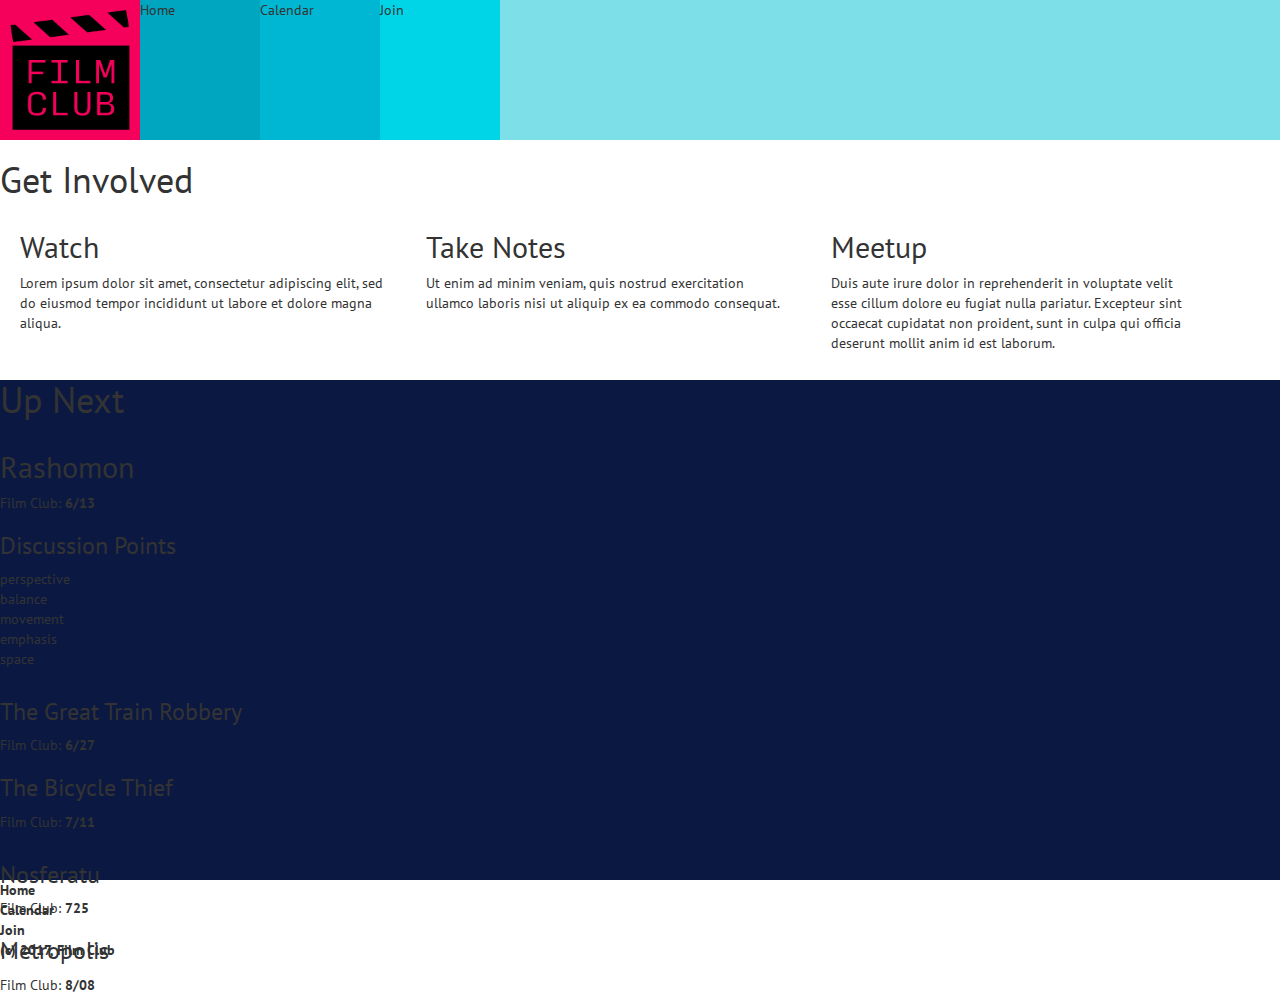
==== index.html @ ca535f6c "Commit before going home" ====
<!DOCTYPE html>
<html>
  <head>
    <link rel="stylesheet" href="css/normalize.css">
    <link rel="stylesheet" href="https://maxcdn.bootstrapcdn.com/bootstrap/3.3.7/css/bootstrap.min.css" integrity="sha384-BVYiiSIFeK1dGmJRAkycuHAHRg32OmUcww7on3RYdg4Va+PmSTsz/K68vbdEjh4u" crossorigin="anonymous">
    <link href="https://fonts.googleapis.com/css?family=PT+Sans:400,700" rel="stylesheet">
    <link rel="stylesheet" href="css/main.css">

    <link rel="shortcut icon" href="/images/###.ico">
    <title>Film Club</title>

  </head>

  <body>

  <header>

    <div class="logo"><img src="images/filmclub.png" alt="The Film Club Logo"></div>

    <nav class="nav-item" id="home">Home</nav>
    <nav class="nav-item" id="calendar">Calendar</nav>
    <nav class="nav-item" id="join">Join</nav>

  </header>

  <section class="get-involved">
    <h1>Get Involved</h1>

      <div class="text-boxes">

        <div class="text-box">
          <h2>Watch</h2>
          <p>Lorem ipsum dolor sit amet, consectetur adipiscing elit, sed do eiusmod tempor incididunt ut labore et dolore magna aliqua.</p>
        </div>

        <div class="text-box">
          <h2>Take Notes</h2>
          <p>Ut enim ad minim veniam, quis nostrud exercitation ullamco laboris nisi ut aliquip ex ea commodo consequat.</p>
        </div>

        <div class="text-box">
          <h2>Meetup</h2>
          <p>Duis aute irure dolor in reprehenderit in voluptate velit esse cillum dolore eu fugiat nulla pariatur. Excepteur sint occaecat cupidatat non proident, sunt in culpa qui officia deserunt mollit anim id est laborum.</p>
        </div>

      </div>
  </section>


  <section class="up-next">

    <h1>Up Next</h1>
      <div class="picture-flex">

        <div class="picture-box" id="rashomon">
          <div id="rash-img"></div>
          <div class="img-details">

            <div class="">
              <h2>Rashomon</h2>
              <p>Film Club: <strong>6/13</strong></p>
           </div>

            <h3>Discussion Points</h3>
            <ul>
              <li>perspective</li>
              <li>balance</li>
              <li>movement</li>
              <li>emphasis</li>
              <li>space</li>
            </ul>

          </div>
        </div>

      <div class="picture-box" id="train-bic">
        <div class="img-box" id="train">
          <h3>The Great Train Robbery</h3>
          <p>Film Club: <strong>6/27</strong></p>
        </div>
        <div class="img-box" id="bicycle">
          <h3>The Bicycle Thief</h3>
          <p>Film Club: <strong>7/11</strong></p>
        </div>
      </div>

      <div class="picture-box" id="nos-met">
        <div class="img-box" id="nosferatu">
          <h3>Nosferatu</h3>
          <p>Film Club: <strong>725</strong></p>
        </div>
        <div class="img-box" id="metropolis">
          <h3>Metropolis</h3>
          <p>Film Club: <strong>8/08<strong></p>
        </div>
      </div>
    </div>

  </section>

  <footer>

    <ul class="nav">
      <li class="nav-item">Home</li>
      <li class="nav-item">Calendar</li>
      <li class="nav-item">Join</li>
    </ul>

    <div class="legal">(c) 2017, Film Club</div>

  </footer>

  </body>

</html>
---- css/main.css ----
/*
text: #0B1942
inline link: #00B7D3
h2 background: #0B1942
h2 color: #FFFFFF
logo background: #F5005B
navigation background: #7DDFE8
navigation link color: #FFFFFF
"Home" nav link background: #00A5BF
"Calendar" nav link background: #00B7D3

"Join" nav link background: #00D5E7
"Up Next" background: #0B1942
"Up Next" card background #E2E2E2
calendar background and treatments: #0B1942
calendar highlighted day: #F5005B
button background: #F5005B
copyright text: #FFFFFF
*/

* {
  font-family: 'PT Sans';
  padding: 0px;
  margin: 0px;
  box-sizing: border-box;
}

/*#################### Header #################*/

header {
  background-color: #7DDFE8;
  width: 100%;
  height: 140px;
  display: flex;
  justify-content: flex-start;
}

.logo {
  background-color: #F5005B;
  width: 140px;
}
/*##########*/
.logo img {
  height: 100%;
  width: 100%;
  padding: 10px;
}
.nav-item {
  height: 100%;
  width: 120px;
}
/*##########*/
#home {
  background-color: #00A5BF;
}
#calendar {
  background-color: #00B7D3;
}
#join {
  background-color: #00D5E7;
}

/*########### Get Involved Section ########*/

.get-involved {
  width: 95%;
  height: 200px;
}

.get-involved h1 {
  width: 100%;
}

.text-boxes {
  display: flex;
  flex-wrap: wrap;
  justify-content: space-around;
}

.text-box {
  width: 30%;
}



/*########## Up Next ###########*/


.up-next {
  background-color: #0B1942;
  height: 500px;
  width: 100%;
}

.up-next h1 {

}

.picture-flex {
  display: flex;
  flex-wrap: wrap;
  flex-direction: column;
}
#rashomon {
  height: 100%;
}
#train-bic {
  height: 50%;
}
#nos-met {
  height: 50%;
}







/*############## whitespace maker ###########*/
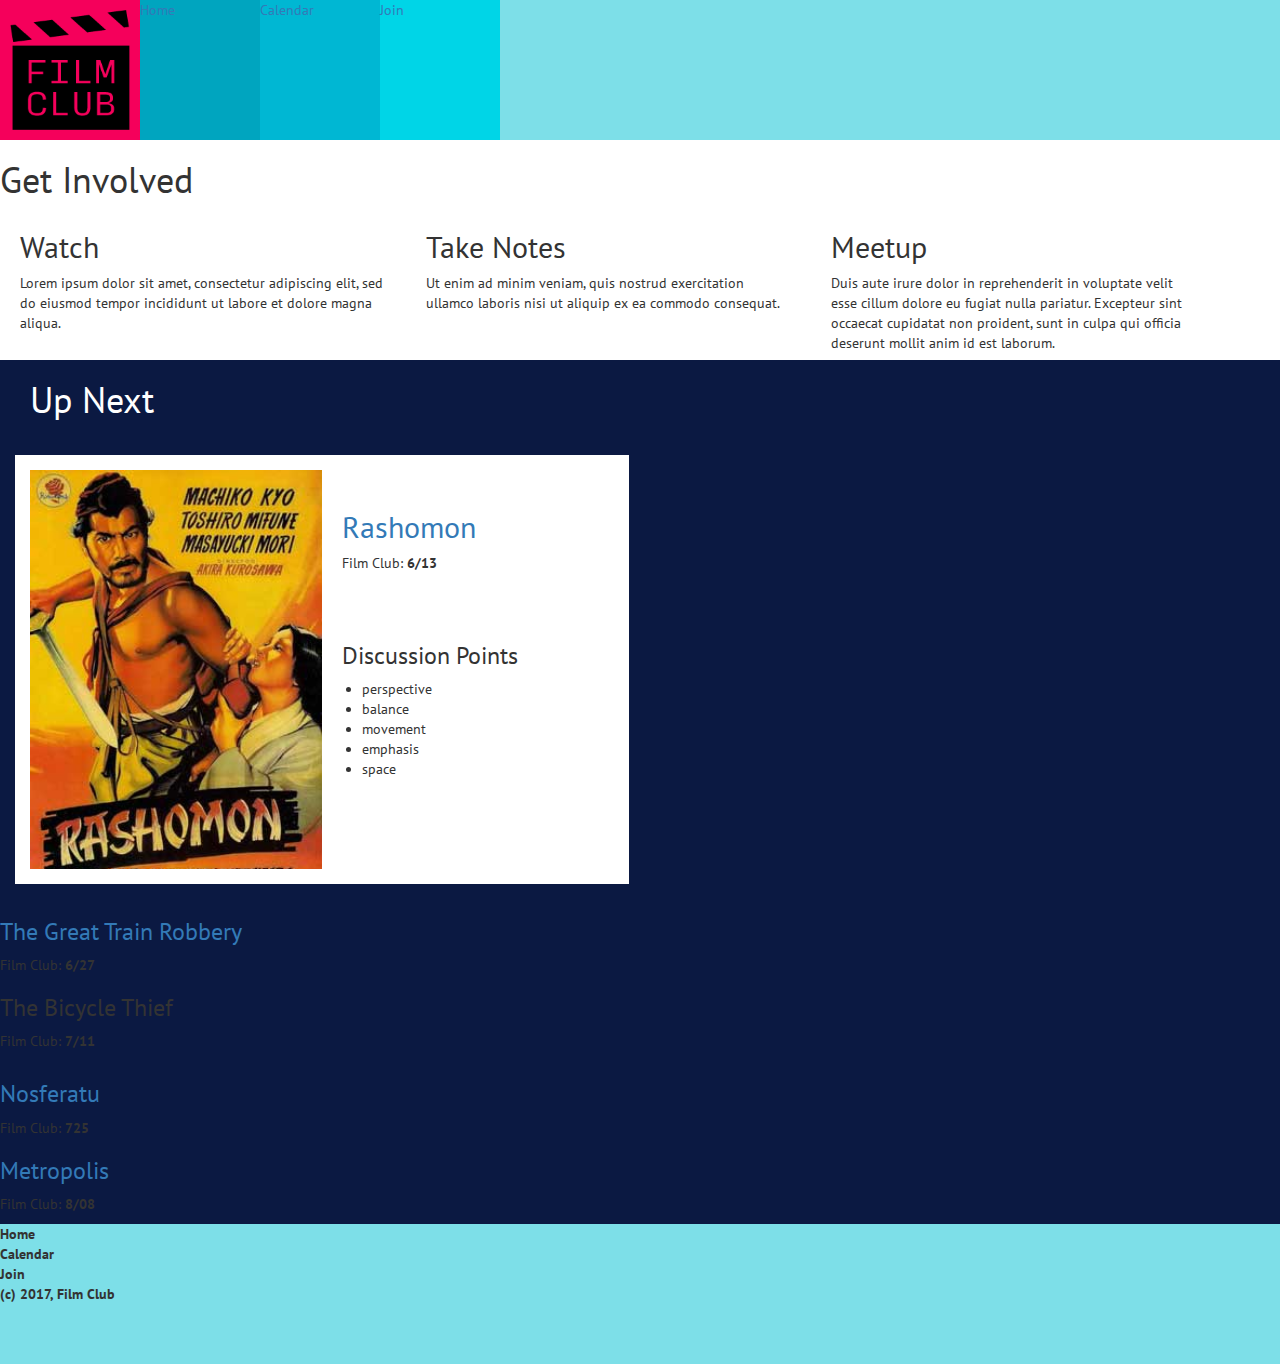
==== commit bbc38a6e: "main2.css using flex not grid" ====
--- a/index.html
+++ b/index.html
@@ -4,9 +4,11 @@
     <link rel="stylesheet" href="css/normalize.css">
     <link rel="stylesheet" href="https://maxcdn.bootstrapcdn.com/bootstrap/3.3.7/css/bootstrap.min.css" integrity="sha384-BVYiiSIFeK1dGmJRAkycuHAHRg32OmUcww7on3RYdg4Va+PmSTsz/K68vbdEjh4u" crossorigin="anonymous">
     <link href="https://fonts.googleapis.com/css?family=PT+Sans:400,700" rel="stylesheet">
-    <link rel="stylesheet" href="css/main.css">
 
-    <link rel="shortcut icon" href="/images/###.ico">
+    <!-- <link rel="stylesheet" href="css/main.css"> -->
+    <link rel="stylesheet" href="css/main2.css">
+
+    <!-- <link rel="shortcut icon" href="/images/###.ico"> -->
     <title>Film Club</title>
 
   </head>
@@ -17,9 +19,9 @@
 
     <div class="logo"><img src="images/filmclub.png" alt="The Film Club Logo"></div>
 
-    <nav class="nav-item" id="home">Home</nav>
-    <nav class="nav-item" id="calendar">Calendar</nav>
-    <nav class="nav-item" id="join">Join</nav>
+    <nav class="nav-item" id="home"><a href="#">Home</a></nav>
+    <nav class="nav-item" id="calendar"><a href="#">Calendar</a></nav>
+    <nav class="nav-item" id="join"><a href="#">Join</a></nav>
 
   </header>
 
@@ -53,46 +55,58 @@
       <div class="picture-flex">
 
         <div class="picture-box" id="rashomon">
-          <div id="rash-img"></div>
-          <div class="img-details">
 
-            <div class="">
-              <h2>Rashomon</h2>
+            <div id="rash-img"></div>
+
+            <div id="rash-deets">
+              <h2><a href="#">Rashomon</a></h2>
               <p>Film Club: <strong>6/13</strong></p>
            </div>
 
-            <h3>Discussion Points</h3>
-            <ul>
-              <li>perspective</li>
-              <li>balance</li>
-              <li>movement</li>
-              <li>emphasis</li>
-              <li>space</li>
-            </ul>
+           <div id="discussion">
 
-          </div>
+              <h3>Discussion Points</h3>
+              <ul>
+                <li>perspective</li>
+                <li>balance</li>
+                <li>movement</li>
+                <li>emphasis</li>
+                <li>space</li>
+              </ul>
+
+           </div>
         </div>
 
       <div class="picture-box" id="train-bic">
-        <div class="img-box" id="train">
-          <h3>The Great Train Robbery</h3>
+
+        <div id="train">
+          <div id="train-img"></div>
+          <h3><a href="#">The Great Train Robbery</a></h3>
           <p>Film Club: <strong>6/27</strong></p>
         </div>
-        <div class="img-box" id="bicycle">
-          <h3>The Bicycle Thief</h3>
+
+        <div id="bicycle">
+          <div id="bic-img"></div>
+          <h3><a href="#"></a>The Bicycle Thief</a></h3>
           <p>Film Club: <strong>7/11</strong></p>
         </div>
+
       </div>
 
       <div class="picture-box" id="nos-met">
-        <div class="img-box" id="nosferatu">
-          <h3>Nosferatu</h3>
+
+        <div id="nosferatu">
+          <div id="nos-img"></div>
+          <h3><a href="#">Nosferatu</a></h3>
           <p>Film Club: <strong>725</strong></p>
         </div>
-        <div class="img-box" id="metropolis">
-          <h3>Metropolis</h3>
+
+        <div id="metropolis">
+          <div id="met-img"></div>
+          <h3><a href="#">Metropolis</a></h3>
           <p>Film Club: <strong>8/08<strong></p>
         </div>
+
       </div>
     </div>
 
--- a/css/main.css
+++ b/css/main.css
@@ -88,30 +88,101 @@
 
 .up-next {
   background-color: #0B1942;
-  height: 500px;
+  height: auto;
   width: 100%;
 }
 
 .up-next h1 {
-
+  color: white;
+  float: left;
+  margin: 20px 30px;
 }
 
 .picture-flex {
+  width: 100%;
   display: flex;
   flex-wrap: wrap;
-  flex-direction: column;
+  justify-content: space-around;
+
 }
 #rashomon {
-  height: 100%;
+  background-color: white;
+  height: 400px;
+  width: 45%;
+  display: flex;
+  flex-direction: column;
+  flex-wrap: wrap;
+    }
+    #rashomon img {
+      width: 300px;
+      height: 400px;
+      padding: 20px 0px 20px 20pxs;
+      margin-right: 10px;
+    }
+    #rash-deets {
+      border-bottom: solid 1px black;
+    }
+    #discussion {
+
+    }
+
+#train-bic {
+  background-color: white;
+  height: 430px;
+  width: 45%;
+
 }
-#train-bic {
-  height: 50%;
-}
-#nos-met {
-  height: 50%;
-}
+  #train {
+      width: 300px;
+      height: 380px;
+      margin: 10px;
+      display: inline-block;
+  }
+    #train img {
+      width: 90%;
+    }
+    #train h3 {
+      width: 100%;
+    }
+
+  #bicycle {
+      /*background-image: url('../images/bicycle-thief-poster.jpg');
+      background-repeat: none;
+      background-size: cover;*/
+      height: 100%;
+      width: 40%;
+      margin: 10px;
+      display: inline-block;
+  }
+    #bicycle img {
+      width: 90%;
+    }
+    #bicycle h3 {
+      width: 100%;
+    }
 
 
+#nos-met {
+  background-color: white;
+  width: 48%;
+  display: grid;
+}
+  #nosferatu {
+    /*background-image: url('../images/nosferatu-poster.jpg');
+    background-repeat: none;
+    background-size: cover;*/
+    height: 100%;
+    width: 80px;
+    margin: 10px;
+    }
+  #metropolis {
+    /*background-image: url('../images/metro-poster.jpg');
+    background-repeat: none;
+    background-size: cover;*/
+    height: 100%;
+    width: 80px;
+    margin: 10px;
+    }
 
 
 
--- a/css/main2.css
+++ b/css/main2.css
@@ -0,0 +1,182 @@
+/*
+text: #0B1942
+inline link: #00B7D3
+h2 background: #0B1942
+h2 color: #FFFFFF
+logo background: #F5005B
+navigation background: #7DDFE8
+navigation link color: #FFFFFF
+"Home" nav link background: #00A5BF
+"Calendar" nav link background: #00B7D3
+
+"Join" nav link background: #00D5E7
+"Up Next" background: #0B1942
+"Up Next" card background #E2E2E2
+calendar background and treatments: #0B1942
+calendar highlighted day: #F5005B
+button background: #F5005B
+copyright text: #FFFFFF
+*/
+
+* {
+  font-family: 'PT Sans';
+  padding: 0px;
+  margin: 0px;
+  box-sizing: border-box;
+}
+
+/*#################### Header #################*/
+
+header {
+  background-color: #7DDFE8;
+  width: 100%;
+  height: 140px;
+  display: flex;
+  justify-content: flex-start;
+}
+
+.logo {
+  background-color: #F5005B;
+  width: 140px;
+}
+/*##########*/
+.logo img {
+  height: 100%;
+  width: 100%;
+  padding: 10px;
+}
+.nav-item {
+  height: 100%;
+  width: 120px;
+}
+/*##########*/
+
+#home {
+  background-color: #00A5BF;
+}
+#calendar {
+  background-color: #00B7D3;
+}
+#join {
+  background-color: #00D5E7;
+}
+
+/*########### Get Involved Section ########*/
+
+.get-involved {
+  width: 95%;
+  height: 200px;
+}
+
+.get-involved h1 {
+  width: 100%;
+}
+
+.text-boxes {
+  display: flex;
+  flex-wrap: wrap;
+  justify-content: space-around;
+}
+
+.text-box {
+  width: 30%;
+}
+
+
+
+/*########## Up Next ###########*/
+
+
+.up-next {
+  background-color: #0B1942;
+  height: auto;
+  width: 100%;
+}
+
+.up-next h1 {
+  color: white;
+  float: left;
+  margin: 20px 30px;
+  width: 100%;
+  text-align: left;
+}
+
+.picture-flex {
+  width: 100%;
+  height: 100%;
+  display: flex;
+  flex-direction: column;
+}
+
+#rashomon {
+  height: 60%;
+  width: 48%;
+  background-color: white;
+  margin: 15px;
+  padding: 15px;
+  display: grid;
+  grid-template-columns: 50%;
+  grid-template-rows: 1fr 1fr 1fr;
+}
+  #rash-img {
+    background-image: url("../images/rashomon-poster.jpg");
+    background-size: cover;
+    background-repeat: none;
+    grid-area: 1 / 1 / 4 / 2;
+    width: 100%;
+    height: 100%;
+  }
+  #rash-deets {
+    grid-area: 1 / 2 / 2 / 3;
+    margin: 20px;
+  }
+  #discussion {
+    grid-area: 2 / 2 / 4 / 3;
+    margin: 20px;
+  }
+  #discussion ul {
+    margin-left: 20px;
+  }
+
+
+
+
+
+
+
+
+/*########### footer #########*/
+
+footer {
+  background-color: #7DDFE8;
+  width: 100%;
+  height: 140px;
+  /*display: flex;
+  justify-content: flex-start;*/
+}
+
+.nav-item {
+  height: 100%;
+  width: 120px;
+  display: inline-block;
+}
+
+
+
+
+
+
+
+
+
+
+
+
+
+
+
+
+
+
+
+/*############# Whitespace maker ###########*/
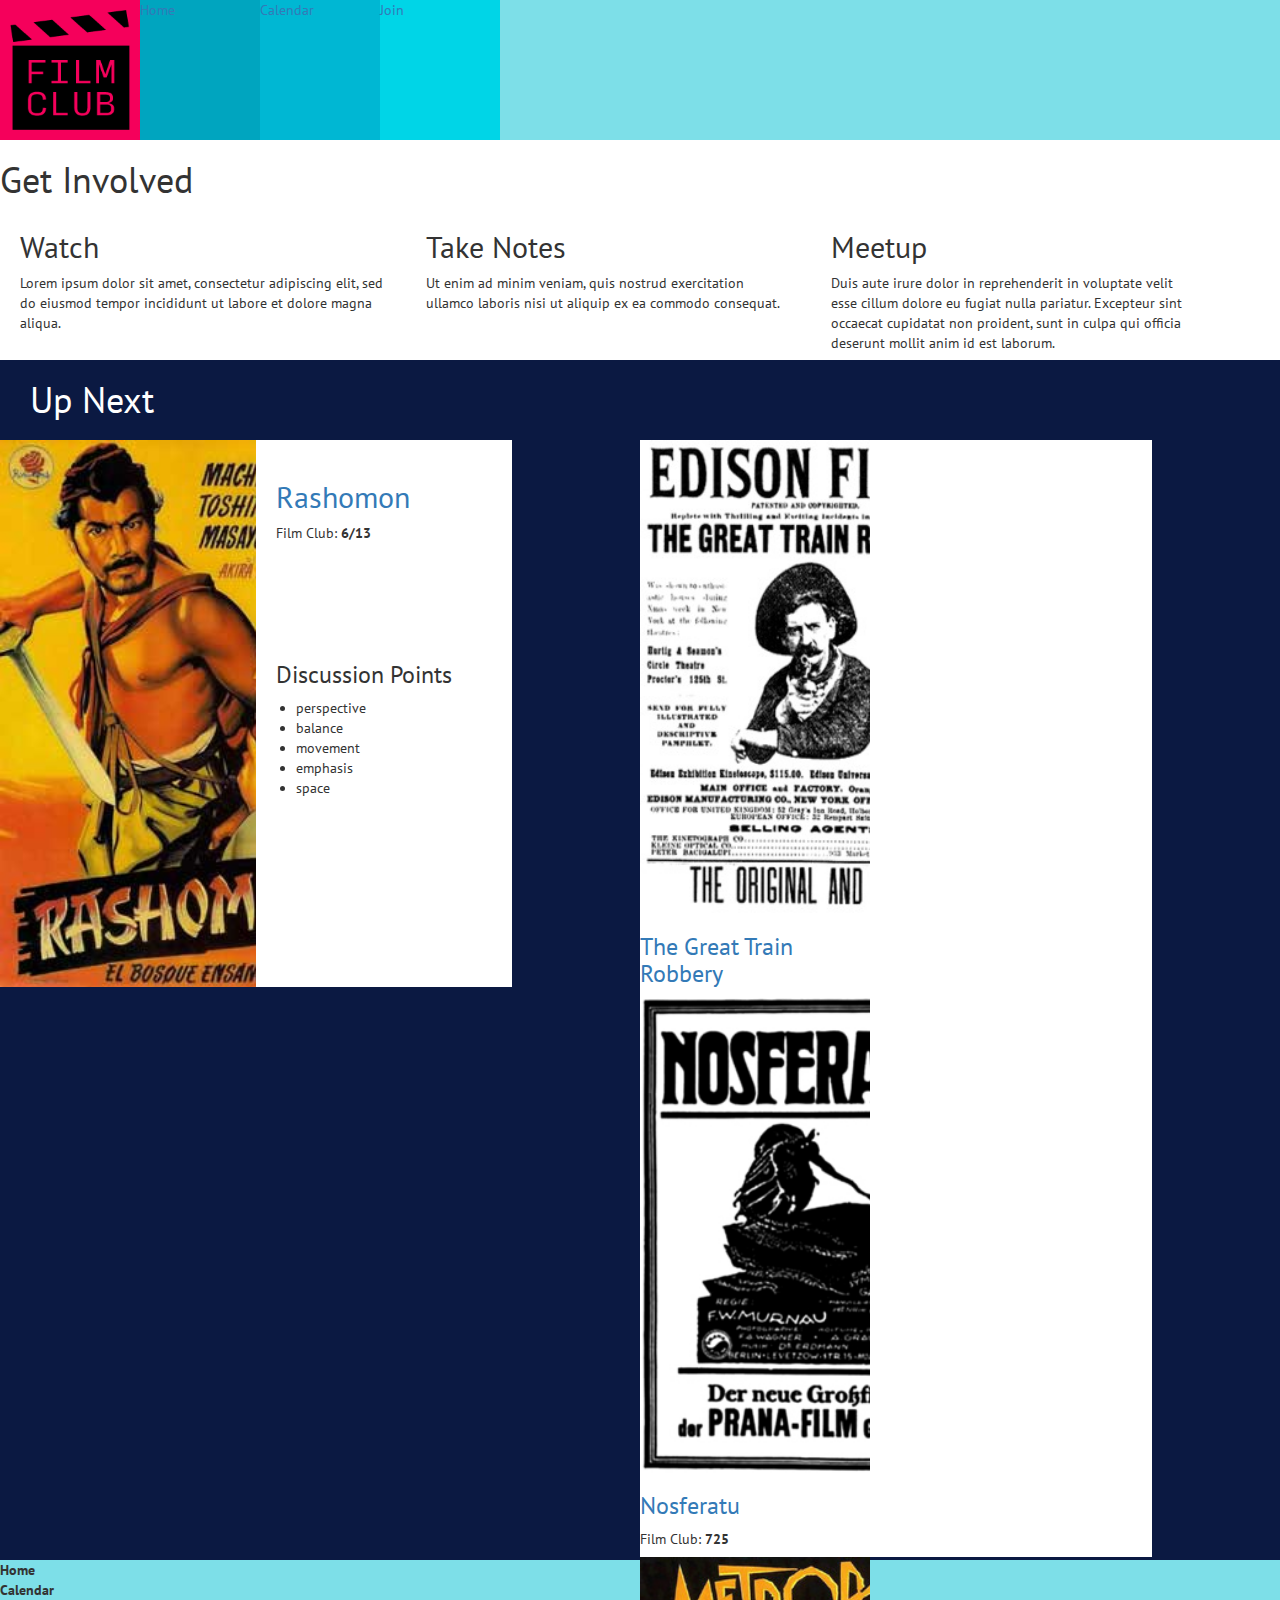
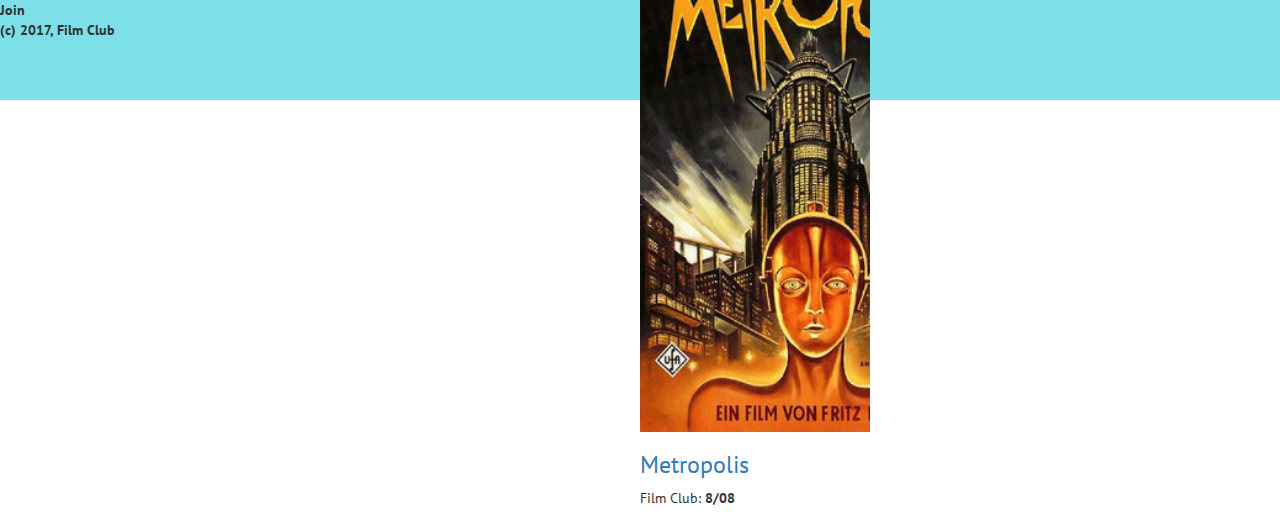
==== commit cba3a389: "Add testers for positioning, rework 'up-next' posit" ====
--- a/index.html
+++ b/index.html
@@ -6,7 +6,7 @@
     <link href="https://fonts.googleapis.com/css?family=PT+Sans:400,700" rel="stylesheet">
 
     <!-- <link rel="stylesheet" href="css/main.css"> -->
-    <link rel="stylesheet" href="css/main2.css">
+    <link rel="stylesheet" href="css/main.css">
 
     <!-- <link rel="shortcut icon" href="/images/###.ico"> -->
     <title>Film Club</title>
@@ -52,7 +52,8 @@
   <section class="up-next">
 
     <h1>Up Next</h1>
-      <div class="picture-flex">
+    <div class="picture-flex">
+      <div id="rash-squeeze">
 
         <div class="picture-box" id="rashomon">
 
@@ -74,9 +75,9 @@
                 <li>space</li>
               </ul>
 
-           </div>
+             </div>
+          </div>
         </div>
-
       <div class="picture-box" id="train-bic">
 
         <div id="train">
--- a/css/main.css
+++ b/css/main.css
@@ -50,6 +50,7 @@
   width: 120px;
 }
 /*##########*/
+
 #home {
   background-color: #00A5BF;
 }
@@ -88,7 +89,7 @@
 
 .up-next {
   background-color: #0B1942;
-  height: auto;
+  height: 1200px;
   width: 100%;
 }
 
@@ -96,96 +97,139 @@
   color: white;
   float: left;
   margin: 20px 30px;
+  width: 100%;
+  text-align: left;
 }
 
 .picture-flex {
   width: 100%;
-  display: flex;
-  flex-wrap: wrap;
-  justify-content: space-around;
-
-}
-#rashomon {
-  background-color: white;
-  height: 400px;
-  width: 45%;
+  height: 95%;
   display: flex;
   flex-direction: column;
   flex-wrap: wrap;
-    }
-    #rashomon img {
-      width: 300px;
-      height: 400px;
-      padding: 20px 0px 20px 20pxs;
-      margin-right: 10px;
-    }
-    #rash-deets {
-      border-bottom: solid 1px black;
-    }
-    #discussion {
-
-    }
+}
+#rash-squeeze {
+  width: 40%;
+  height: 100%;
+}
+#rashomon {
+  height: 48%;
+  width: 100%;
+  background-color: white;
+  display: grid;
+  grid-template-columns: 50%;
+  grid-template-rows: 1fr 1fr 1fr;
+}
+  #rash-img {
+    background-image: url("../images/rashomon-poster.jpg");
+    background-size: cover;
+    background-repeat: no-repeat;
+    grid-area: 1 / 1 / 4 / 2;
+    width: auto;
+    height: 100%;
+  }
+  #rash-deets {
+    grid-area: 1 / 2 / 2 / 3;
+    margin: 20px;
+  }
+  #discussion {
+    grid-area: 2 / 2 / 4 / 3;
+    margin: 20px;
+  }
+  #discussion ul {
+    margin-left: 20px;
+  }
 
 #train-bic {
+  height: 49%;
+  width: 40%;
   background-color: white;
-  height: 430px;
-  width: 45%;
-
 }
   #train {
-      width: 300px;
-      height: 380px;
-      margin: 10px;
-      display: inline-block;
-  }
-    #train img {
-      width: 90%;
-    }
-    #train h3 {
-      width: 100%;
-    }
-
+    width: 45%;
+    height: 100%;
+  }
+  #train-img {
+    background-image: url("../images/great-train-poster.jpg");
+    background-size: cover;
+    background-repeat: no-repeat;
+    width: auto;
+    height: 85%;
+  }
   #bicycle {
-      /*background-image: url('../images/bicycle-thief-poster.jpg');
-      background-repeat: none;
-      background-size: cover;*/
-      height: 100%;
-      width: 40%;
-      margin: 10px;
-      display: inline-block;
-  }
-    #bicycle img {
-      width: 90%;
-    }
-    #bicycle h3 {
-      width: 100%;
-    }
-
+    width: 45%;
+    height: 100%;
+  }
+  #bic-img {
+    background-image: url("../images/bicycle-thief-poster.jpg");
+    background-size: cover;
+    background-repeat: no-repeat;
+    width: auto;
+    height: 85%;
+  }
 
 #nos-met {
+  height: 49%;
+  width: 40%;
   background-color: white;
-  width: 48%;
-  display: grid;
 }
   #nosferatu {
-    /*background-image: url('../images/nosferatu-poster.jpg');
-    background-repeat: none;
-    background-size: cover;*/
-    height: 100%;
-    width: 80px;
-    margin: 10px;
-    }
+    width: 45%;
+    height: 100%;
+  }
+  #nos-img {
+    background-image: url("../images/nosferatu-poster.jpg");
+    background-size: cover;
+    background-repeat: no-repeat;
+    width: auto;
+    height: 85%;
+  }
   #metropolis {
-    /*background-image: url('../images/metro-poster.jpg');
-    background-repeat: none;
-    background-size: cover;*/
-    height: 100%;
-    width: 80px;
-    margin: 10px;
-    }
-
-
-
-
-
-/*############## whitespace maker ###########*/
+    width: 45%;
+    height: 100%;
+  }
+  #met-img {
+    background-image: url("../images/metropolis-poster.jpg");
+    background-size: cover;
+    background-repeat: no-repeat;
+    width: auto;
+    height: 85%;
+  }
+
+
+
+/*########### footer #########*/
+
+footer {
+  background-color: #7DDFE8;
+  width: 100%;
+  height: 140px;
+  /*display: flex;
+  justify-content: flex-start;*/
+}
+
+.nav-item {
+  height: 100%;
+  width: 120px;
+  display: inline-block;
+}
+
+
+
+
+
+
+
+
+
+
+
+
+
+
+
+
+
+
+
+/*############# Whitespace maker ###########*/
--- a/css/main.css
+++ b/css/main.css
@@ -50,6 +50,7 @@
   width: 120px;
 }
 /*##########*/
+
 #home {
   background-color: #00A5BF;
 }
@@ -88,7 +89,7 @@
 
 .up-next {
   background-color: #0B1942;
-  height: auto;
+  height: 1200px;
   width: 100%;
 }
 
@@ -96,96 +97,139 @@
   color: white;
   float: left;
   margin: 20px 30px;
+  width: 100%;
+  text-align: left;
 }
 
 .picture-flex {
   width: 100%;
-  display: flex;
-  flex-wrap: wrap;
-  justify-content: space-around;
-
-}
-#rashomon {
-  background-color: white;
-  height: 400px;
-  width: 45%;
+  height: 95%;
   display: flex;
   flex-direction: column;
   flex-wrap: wrap;
-    }
-    #rashomon img {
-      width: 300px;
-      height: 400px;
-      padding: 20px 0px 20px 20pxs;
-      margin-right: 10px;
-    }
-    #rash-deets {
-      border-bottom: solid 1px black;
-    }
-    #discussion {
-
-    }
+}
+#rash-squeeze {
+  width: 40%;
+  height: 100%;
+}
+#rashomon {
+  height: 48%;
+  width: 100%;
+  background-color: white;
+  display: grid;
+  grid-template-columns: 50%;
+  grid-template-rows: 1fr 1fr 1fr;
+}
+  #rash-img {
+    background-image: url("../images/rashomon-poster.jpg");
+    background-size: cover;
+    background-repeat: no-repeat;
+    grid-area: 1 / 1 / 4 / 2;
+    width: auto;
+    height: 100%;
+  }
+  #rash-deets {
+    grid-area: 1 / 2 / 2 / 3;
+    margin: 20px;
+  }
+  #discussion {
+    grid-area: 2 / 2 / 4 / 3;
+    margin: 20px;
+  }
+  #discussion ul {
+    margin-left: 20px;
+  }
 
 #train-bic {
+  height: 49%;
+  width: 40%;
   background-color: white;
-  height: 430px;
-  width: 45%;
-
 }
   #train {
-      width: 300px;
-      height: 380px;
-      margin: 10px;
-      display: inline-block;
-  }
-    #train img {
-      width: 90%;
-    }
-    #train h3 {
-      width: 100%;
-    }
-
+    width: 45%;
+    height: 100%;
+  }
+  #train-img {
+    background-image: url("../images/great-train-poster.jpg");
+    background-size: cover;
+    background-repeat: no-repeat;
+    width: auto;
+    height: 85%;
+  }
   #bicycle {
-      /*background-image: url('../images/bicycle-thief-poster.jpg');
-      background-repeat: none;
-      background-size: cover;*/
-      height: 100%;
-      width: 40%;
-      margin: 10px;
-      display: inline-block;
-  }
-    #bicycle img {
-      width: 90%;
-    }
-    #bicycle h3 {
-      width: 100%;
-    }
-
+    width: 45%;
+    height: 100%;
+  }
+  #bic-img {
+    background-image: url("../images/bicycle-thief-poster.jpg");
+    background-size: cover;
+    background-repeat: no-repeat;
+    width: auto;
+    height: 85%;
+  }
 
 #nos-met {
+  height: 49%;
+  width: 40%;
   background-color: white;
-  width: 48%;
-  display: grid;
 }
   #nosferatu {
-    /*background-image: url('../images/nosferatu-poster.jpg');
-    background-repeat: none;
-    background-size: cover;*/
-    height: 100%;
-    width: 80px;
-    margin: 10px;
-    }
+    width: 45%;
+    height: 100%;
+  }
+  #nos-img {
+    background-image: url("../images/nosferatu-poster.jpg");
+    background-size: cover;
+    background-repeat: no-repeat;
+    width: auto;
+    height: 85%;
+  }
   #metropolis {
-    /*background-image: url('../images/metro-poster.jpg');
-    background-repeat: none;
-    background-size: cover;*/
-    height: 100%;
-    width: 80px;
-    margin: 10px;
-    }
-
-
-
-
-
-/*############## whitespace maker ###########*/
+    width: 45%;
+    height: 100%;
+  }
+  #met-img {
+    background-image: url("../images/metropolis-poster.jpg");
+    background-size: cover;
+    background-repeat: no-repeat;
+    width: auto;
+    height: 85%;
+  }
+
+
+
+/*########### footer #########*/
+
+footer {
+  background-color: #7DDFE8;
+  width: 100%;
+  height: 140px;
+  /*display: flex;
+  justify-content: flex-start;*/
+}
+
+.nav-item {
+  height: 100%;
+  width: 120px;
+  display: inline-block;
+}
+
+
+
+
+
+
+
+
+
+
+
+
+
+
+
+
+
+
+
+/*############# Whitespace maker ###########*/
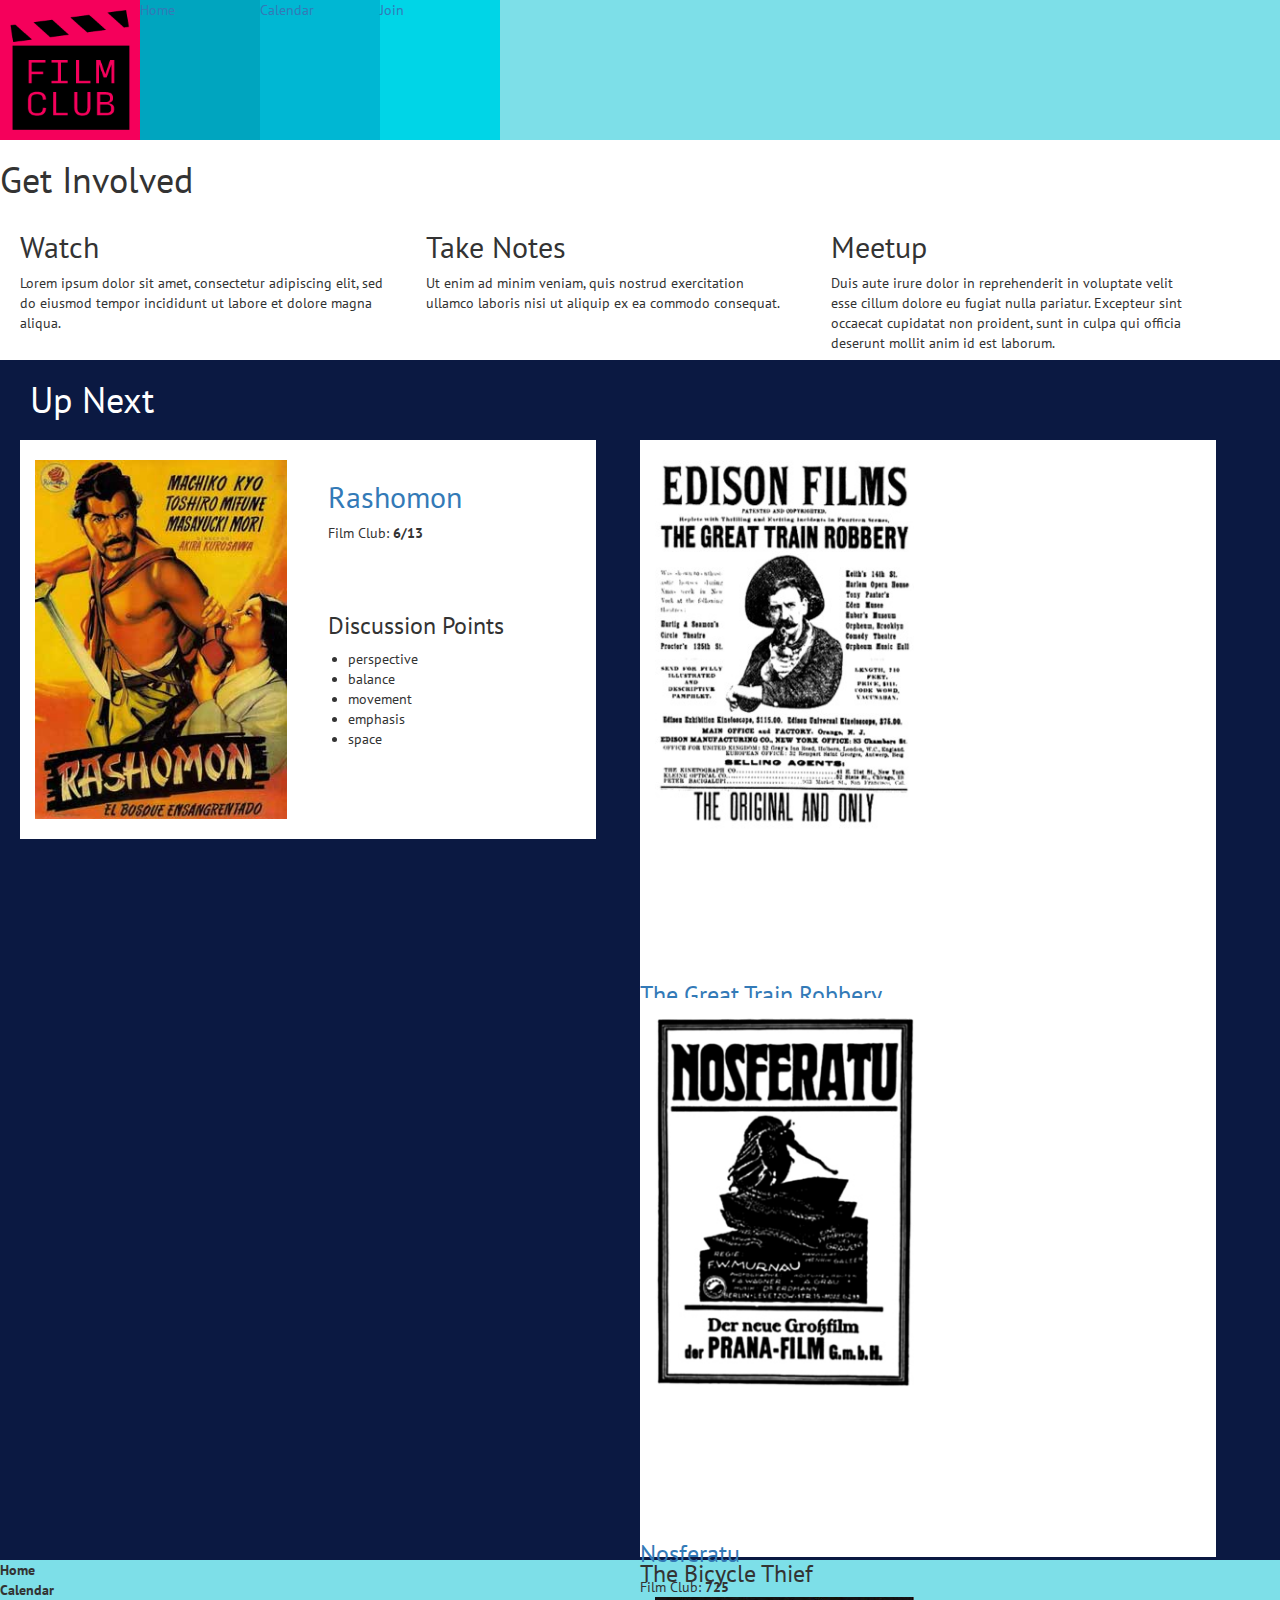
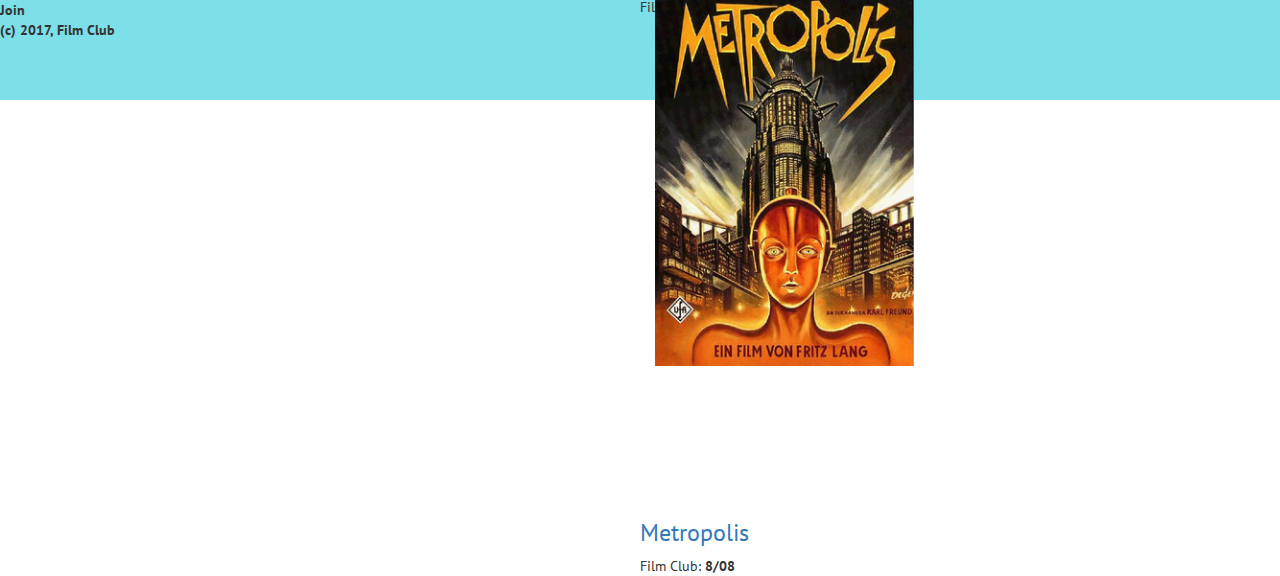
==== commit a108d5b7: "hmmph" ====
--- a/index.html
+++ b/index.html
@@ -82,14 +82,18 @@
 
         <div id="train">
           <div id="train-img"></div>
-          <h3><a href="#">The Great Train Robbery</a></h3>
-          <p>Film Club: <strong>6/27</strong></p>
+          <span>
+            <h3><a href="#">The Great Train Robbery</a></h3>
+            <p>Film Club: <strong>6/27</strong></p>
+          </span>
         </div>
 
         <div id="bicycle">
           <div id="bic-img"></div>
-          <h3><a href="#"></a>The Bicycle Thief</a></h3>
-          <p>Film Club: <strong>7/11</strong></p>
+          <span>
+            <h3><a href="#"></a>The Bicycle Thief</a></h3>
+            <p>Film Club: <strong>7/11</strong></p>
+          </span>
         </div>
 
       </div>
@@ -98,14 +102,18 @@
 
         <div id="nosferatu">
           <div id="nos-img"></div>
-          <h3><a href="#">Nosferatu</a></h3>
-          <p>Film Club: <strong>725</strong></p>
+          <span>
+            <h3><a href="#">Nosferatu</a></h3>
+            <p>Film Club: <strong>725</strong></p>
+          </span>
         </div>
 
         <div id="metropolis">
           <div id="met-img"></div>
-          <h3><a href="#">Metropolis</a></h3>
-          <p>Film Club: <strong>8/08<strong></p>
+          <span>
+            <h3><a href="#">Metropolis</a></h3>
+            <p>Film Club: <strong>8/08<strong></p>
+          </span>
         </div>
 
       </div>
--- a/css/main.css
+++ b/css/main.css
@@ -109,24 +109,26 @@
   flex-wrap: wrap;
 }
 #rash-squeeze {
-  width: 40%;
+  width: 45%;
   height: 100%;
 }
 #rashomon {
-  height: 48%;
+  height: auto;
   width: 100%;
   background-color: white;
   display: grid;
   grid-template-columns: 50%;
   grid-template-rows: 1fr 1fr 1fr;
+  margin-left: 20px;
 }
   #rash-img {
     background-image: url("../images/rashomon-poster.jpg");
-    background-size: cover;
-    background-repeat: no-repeat;
+    background-size: contain;
+    background-repeat: no-repeat;
+    width: 100%;
+    height: auto;
+    margin: 20px 15px;
     grid-area: 1 / 1 / 4 / 2;
-    width: auto;
-    height: 100%;
   }
   #rash-deets {
     grid-area: 1 / 2 / 2 / 3;
@@ -140,9 +142,20 @@
     margin-left: 20px;
   }
 
+.poster-grid {
+  display: grid;
+  grid-template-columns: 50%;
+  grid-template-rows: 85% 15%;
+}
+
+span {
+
+}
+
+
 #train-bic {
   height: 49%;
-  width: 40%;
+  width: 45%;
   background-color: white;
 }
   #train {
@@ -151,10 +164,11 @@
   }
   #train-img {
     background-image: url("../images/great-train-poster.jpg");
-    background-size: cover;
-    background-repeat: no-repeat;
-    width: auto;
-    height: 85%;
+    background-size: contain;
+    background-repeat: no-repeat;
+    width: 100%;
+    height: 90%;
+    margin: 20px 15px;
   }
   #bicycle {
     width: 45%;
@@ -162,15 +176,16 @@
   }
   #bic-img {
     background-image: url("../images/bicycle-thief-poster.jpg");
-    background-size: cover;
-    background-repeat: no-repeat;
-    width: auto;
-    height: 85%;
+    background-size: contain;
+    background-repeat: no-repeat;
+    width: 100%;
+    height: 90%;
+    margin: 20px 15px;
   }
 
 #nos-met {
   height: 49%;
-  width: 40%;
+  width: 45%;
   background-color: white;
 }
   #nosferatu {
@@ -179,10 +194,11 @@
   }
   #nos-img {
     background-image: url("../images/nosferatu-poster.jpg");
-    background-size: cover;
-    background-repeat: no-repeat;
-    width: auto;
-    height: 85%;
+    background-size: contain;
+    background-repeat: no-repeat;
+    width: 100%;
+    height: 90%;
+    margin: 20px 15px;
   }
   #metropolis {
     width: 45%;
@@ -190,10 +206,11 @@
   }
   #met-img {
     background-image: url("../images/metropolis-poster.jpg");
-    background-size: cover;
-    background-repeat: no-repeat;
-    width: auto;
-    height: 85%;
+    background-size: contain;
+    background-repeat: no-repeat;
+    width: 100%;
+    height: 90%;
+    margin: 20px 15px;
   }
 
 
--- a/css/main.css
+++ b/css/main.css
@@ -109,24 +109,26 @@
   flex-wrap: wrap;
 }
 #rash-squeeze {
-  width: 40%;
+  width: 45%;
   height: 100%;
 }
 #rashomon {
-  height: 48%;
+  height: auto;
   width: 100%;
   background-color: white;
   display: grid;
   grid-template-columns: 50%;
   grid-template-rows: 1fr 1fr 1fr;
+  margin-left: 20px;
 }
   #rash-img {
     background-image: url("../images/rashomon-poster.jpg");
-    background-size: cover;
-    background-repeat: no-repeat;
+    background-size: contain;
+    background-repeat: no-repeat;
+    width: 100%;
+    height: auto;
+    margin: 20px 15px;
     grid-area: 1 / 1 / 4 / 2;
-    width: auto;
-    height: 100%;
   }
   #rash-deets {
     grid-area: 1 / 2 / 2 / 3;
@@ -140,9 +142,20 @@
     margin-left: 20px;
   }
 
+.poster-grid {
+  display: grid;
+  grid-template-columns: 50%;
+  grid-template-rows: 85% 15%;
+}
+
+span {
+
+}
+
+
 #train-bic {
   height: 49%;
-  width: 40%;
+  width: 45%;
   background-color: white;
 }
   #train {
@@ -151,10 +164,11 @@
   }
   #train-img {
     background-image: url("../images/great-train-poster.jpg");
-    background-size: cover;
-    background-repeat: no-repeat;
-    width: auto;
-    height: 85%;
+    background-size: contain;
+    background-repeat: no-repeat;
+    width: 100%;
+    height: 90%;
+    margin: 20px 15px;
   }
   #bicycle {
     width: 45%;
@@ -162,15 +176,16 @@
   }
   #bic-img {
     background-image: url("../images/bicycle-thief-poster.jpg");
-    background-size: cover;
-    background-repeat: no-repeat;
-    width: auto;
-    height: 85%;
+    background-size: contain;
+    background-repeat: no-repeat;
+    width: 100%;
+    height: 90%;
+    margin: 20px 15px;
   }
 
 #nos-met {
   height: 49%;
-  width: 40%;
+  width: 45%;
   background-color: white;
 }
   #nosferatu {
@@ -179,10 +194,11 @@
   }
   #nos-img {
     background-image: url("../images/nosferatu-poster.jpg");
-    background-size: cover;
-    background-repeat: no-repeat;
-    width: auto;
-    height: 85%;
+    background-size: contain;
+    background-repeat: no-repeat;
+    width: 100%;
+    height: 90%;
+    margin: 20px 15px;
   }
   #metropolis {
     width: 45%;
@@ -190,10 +206,11 @@
   }
   #met-img {
     background-image: url("../images/metropolis-poster.jpg");
-    background-size: cover;
-    background-repeat: no-repeat;
-    width: auto;
-    height: 85%;
+    background-size: contain;
+    background-repeat: no-repeat;
+    width: 100%;
+    height: 90%;
+    margin: 20px 15px;
   }
 
 
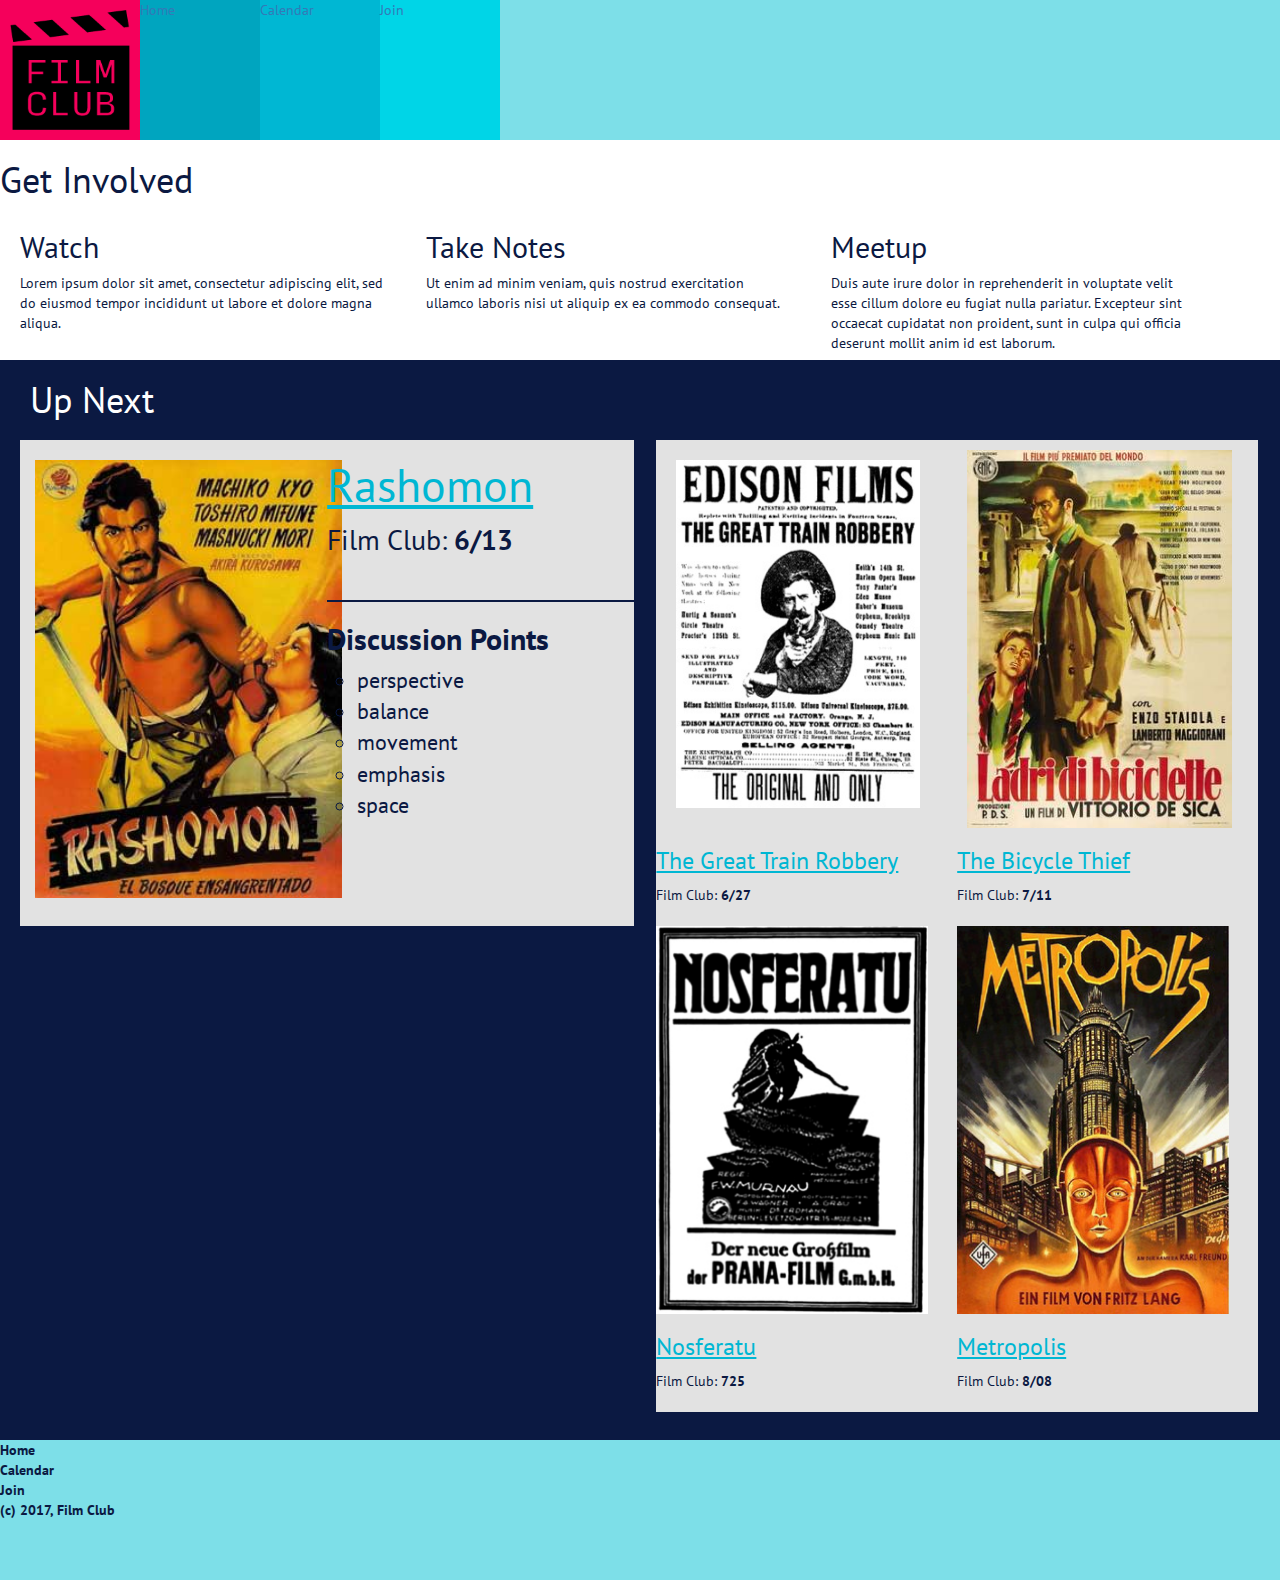
==== commit 52085d3e: "Add media queries and join.css" ====
--- a/index.html
+++ b/index.html
@@ -55,7 +55,7 @@
     <div class="picture-flex">
       <div id="rash-squeeze">
 
-        <div class="picture-box" id="rashomon">
+        <div id="rashomon">
 
             <div id="rash-img"></div>
 
@@ -78,47 +78,39 @@
              </div>
           </div>
         </div>
-      <div class="picture-box" id="train-bic">
-
-        <div id="train">
+      <div class="poster-grid" id="train-bic">
           <div id="train-img"></div>
-          <span>
+          <span id="train-deets">
             <h3><a href="#">The Great Train Robbery</a></h3>
             <p>Film Club: <strong>6/27</strong></p>
           </span>
-        </div>
 
-        <div id="bicycle">
           <div id="bic-img"></div>
-          <span>
-            <h3><a href="#"></a>The Bicycle Thief</a></h3>
+          <span id="bic-deets">
+            <h3><a href="#">The Bicycle Thief</a></h3>
             <p>Film Club: <strong>7/11</strong></p>
           </span>
         </div>
 
-      </div>
+      <!-- </div> -->
 
-      <div class="picture-box" id="nos-met">
-
-        <div id="nosferatu">
+      <div class="poster-grid" id="nos-met">
           <div id="nos-img"></div>
-          <span>
+          <span id="nos-deets">
             <h3><a href="#">Nosferatu</a></h3>
             <p>Film Club: <strong>725</strong></p>
           </span>
-        </div>
 
-        <div id="metropolis">
           <div id="met-img"></div>
-          <span>
+          <span id="met-deets">
             <h3><a href="#">Metropolis</a></h3>
             <p>Film Club: <strong>8/08<strong></p>
           </span>
         </div>
 
+        </div>
       </div>
     </div>
-
   </section>
 
   <footer>
--- a/css/main.css
+++ b/css/main.css
@@ -23,6 +23,7 @@
   padding: 0px;
   margin: 0px;
   box-sizing: border-box;
+  color: #0B1942;
 }
 
 /*#################### Header #################*/
@@ -89,7 +90,7 @@
 
 .up-next {
   background-color: #0B1942;
-  height: 1200px;
+  height: 120vh;
   width: 100%;
 }
 
@@ -103,19 +104,21 @@
 
 .picture-flex {
   width: 100%;
-  height: 95%;
+  height: 90%;
   display: flex;
   flex-direction: column;
   flex-wrap: wrap;
+  justify-content: space-around;
 }
 #rash-squeeze {
-  width: 45%;
-  height: 100%;
+  width: 48%;
+  height: 100%;
+  margin-right: 20px;
 }
 #rashomon {
-  height: auto;
-  width: 100%;
-  background-color: white;
+  height: 50%;
+  width: 100%;
+  background-color: #E2E2E2;
   display: grid;
   grid-template-columns: 50%;
   grid-template-rows: 1fr 1fr 1fr;
@@ -132,88 +135,110 @@
   }
   #rash-deets {
     grid-area: 1 / 2 / 2 / 3;
-    margin: 20px;
-  }
+    border-bottom: solid 2px #0B1942;
+    font-size: 28px;
+  }
+    #rash-deets a {
+      color: #00B7D3;
+      text-decoration: underline;
+      font-size: 46px;
+    }
   #discussion {
     grid-area: 2 / 2 / 4 / 3;
-    margin: 20px;
+    /*margin-left: 20px;*/
+  }
+  #discussion h3 {
+    font-weight: bold;
+    font-size: 30px;
   }
   #discussion ul {
-    margin-left: 20px;
+    list-style-type: circle;
+    font-size: 22px;
+    margin: 5px 0px 0px 30px;
   }
 
 .poster-grid {
+  height: 50%;
+  width: 47%;
+  background-color: #E2E2E2;
   display: grid;
   grid-template-columns: 50%;
-  grid-template-rows: 85% 15%;
-}
-
-span {
-
-}
-
-
-#train-bic {
-  height: 49%;
-  width: 45%;
-  background-color: white;
-}
-  #train {
-    width: 45%;
-    height: 100%;
-  }
-  #train-img {
-    background-image: url("../images/great-train-poster.jpg");
-    background-size: contain;
-    background-repeat: no-repeat;
-    width: 100%;
-    height: 90%;
-    margin: 20px 15px;
-  }
-  #bicycle {
-    width: 45%;
-    height: 100%;
-  }
-  #bic-img {
-    background-image: url("../images/bicycle-thief-poster.jpg");
-    background-size: contain;
-    background-repeat: no-repeat;
-    width: 100%;
-    height: 90%;
-    margin: 20px 15px;
-  }
-
-#nos-met {
-  height: 49%;
-  width: 45%;
-  background-color: white;
-}
-  #nosferatu {
-    width: 45%;
-    height: 100%;
-  }
-  #nos-img {
-    background-image: url("../images/nosferatu-poster.jpg");
-    background-size: contain;
-    background-repeat: no-repeat;
-    width: 100%;
-    height: 90%;
-    margin: 20px 15px;
-  }
-  #metropolis {
-    width: 45%;
-    height: 100%;
-  }
-  #met-img {
-    background-image: url("../images/metropolis-poster.jpg");
-    background-size: contain;
-    background-repeat: no-repeat;
-    width: 100%;
-    height: 90%;
-    margin: 20px 15px;
-  }
-
-
+  grid-template-rows: 80% 20%;
+}
+#train-img {
+  background-image: url("../images/great-train-poster.jpg");
+  background-size: contain;
+  background-repeat: no-repeat;
+  grid-area: 1 / 1 / 2 / 2;
+  margin: 20px;
+
+}
+#bic-img {
+  background-image: url("../images/bicycle-thief-poster.jpg");
+  background-size: contain;
+  background-repeat: no-repeat;
+  grid-area: 1 / 2 / 2 / 3;
+
+  width: auto;
+  height: auto;
+  margin: 10px 10px 0px 10px;
+}
+
+#train-deets {
+  grid-area: 2 / 1 / 3 / 3;
+}
+
+#bic-deets {
+  grid-area: 2 / 2 / 3 / 3;
+}
+
+#train-deets a, #bic-deets a, #nos-deets a, #met-deets a {
+  color: #00B7D3;
+  text-decoration: underline;
+}
+/*#train {
+  width: 45%;
+  height: 100%;
+  }*/
+/*
+#bicycle {
+  width: 45%;
+  height: 100%;
+}*/
+/*
+#nosferatu {
+  width: 45%;
+  height: 100%;
+}*/
+#nos-img {
+  background-image: url("../images/nosferatu-poster.jpg");
+  background-size: contain;
+  background-repeat: no-repeat;
+  grid-area: 1 / 1 / 2 / 2;
+  /*width: 100%;
+  height: 90%;
+  margin: 20px 15px;*/
+}
+#met-img {
+  background-image: url("../images/metropolis-poster.jpg");
+  background-size: contain;
+  background-repeat: no-repeat;
+  grid-area: 1 / 2 / 2 / 3;
+  /*width: 100%;
+  height: 90%;
+  margin: 20px 15px;*/
+}
+#nos-deets {
+  grid-area: 2 / 1 / 2 / 3;
+}
+#met-deets {
+  grid-area: 2 / 2 / 3 / 3;
+}
+/*
+#metropolis {
+  width: 45%;
+  height: 100%;
+}*/
 
 /*########### footer #########*/
 
--- a/css/main.css
+++ b/css/main.css
@@ -23,6 +23,7 @@
   padding: 0px;
   margin: 0px;
   box-sizing: border-box;
+  color: #0B1942;
 }
 
 /*#################### Header #################*/
@@ -89,7 +90,7 @@
 
 .up-next {
   background-color: #0B1942;
-  height: 1200px;
+  height: 120vh;
   width: 100%;
 }
 
@@ -103,19 +104,21 @@
 
 .picture-flex {
   width: 100%;
-  height: 95%;
+  height: 90%;
   display: flex;
   flex-direction: column;
   flex-wrap: wrap;
+  justify-content: space-around;
 }
 #rash-squeeze {
-  width: 45%;
-  height: 100%;
+  width: 48%;
+  height: 100%;
+  margin-right: 20px;
 }
 #rashomon {
-  height: auto;
-  width: 100%;
-  background-color: white;
+  height: 50%;
+  width: 100%;
+  background-color: #E2E2E2;
   display: grid;
   grid-template-columns: 50%;
   grid-template-rows: 1fr 1fr 1fr;
@@ -132,88 +135,110 @@
   }
   #rash-deets {
     grid-area: 1 / 2 / 2 / 3;
-    margin: 20px;
-  }
+    border-bottom: solid 2px #0B1942;
+    font-size: 28px;
+  }
+    #rash-deets a {
+      color: #00B7D3;
+      text-decoration: underline;
+      font-size: 46px;
+    }
   #discussion {
     grid-area: 2 / 2 / 4 / 3;
-    margin: 20px;
+    /*margin-left: 20px;*/
+  }
+  #discussion h3 {
+    font-weight: bold;
+    font-size: 30px;
   }
   #discussion ul {
-    margin-left: 20px;
+    list-style-type: circle;
+    font-size: 22px;
+    margin: 5px 0px 0px 30px;
   }
 
 .poster-grid {
+  height: 50%;
+  width: 47%;
+  background-color: #E2E2E2;
   display: grid;
   grid-template-columns: 50%;
-  grid-template-rows: 85% 15%;
-}
-
-span {
-
-}
-
-
-#train-bic {
-  height: 49%;
-  width: 45%;
-  background-color: white;
-}
-  #train {
-    width: 45%;
-    height: 100%;
-  }
-  #train-img {
-    background-image: url("../images/great-train-poster.jpg");
-    background-size: contain;
-    background-repeat: no-repeat;
-    width: 100%;
-    height: 90%;
-    margin: 20px 15px;
-  }
-  #bicycle {
-    width: 45%;
-    height: 100%;
-  }
-  #bic-img {
-    background-image: url("../images/bicycle-thief-poster.jpg");
-    background-size: contain;
-    background-repeat: no-repeat;
-    width: 100%;
-    height: 90%;
-    margin: 20px 15px;
-  }
-
-#nos-met {
-  height: 49%;
-  width: 45%;
-  background-color: white;
-}
-  #nosferatu {
-    width: 45%;
-    height: 100%;
-  }
-  #nos-img {
-    background-image: url("../images/nosferatu-poster.jpg");
-    background-size: contain;
-    background-repeat: no-repeat;
-    width: 100%;
-    height: 90%;
-    margin: 20px 15px;
-  }
-  #metropolis {
-    width: 45%;
-    height: 100%;
-  }
-  #met-img {
-    background-image: url("../images/metropolis-poster.jpg");
-    background-size: contain;
-    background-repeat: no-repeat;
-    width: 100%;
-    height: 90%;
-    margin: 20px 15px;
-  }
-
-
+  grid-template-rows: 80% 20%;
+}
+#train-img {
+  background-image: url("../images/great-train-poster.jpg");
+  background-size: contain;
+  background-repeat: no-repeat;
+  grid-area: 1 / 1 / 2 / 2;
+  margin: 20px;
+
+}
+#bic-img {
+  background-image: url("../images/bicycle-thief-poster.jpg");
+  background-size: contain;
+  background-repeat: no-repeat;
+  grid-area: 1 / 2 / 2 / 3;
+
+  width: auto;
+  height: auto;
+  margin: 10px 10px 0px 10px;
+}
+
+#train-deets {
+  grid-area: 2 / 1 / 3 / 3;
+}
+
+#bic-deets {
+  grid-area: 2 / 2 / 3 / 3;
+}
+
+#train-deets a, #bic-deets a, #nos-deets a, #met-deets a {
+  color: #00B7D3;
+  text-decoration: underline;
+}
+/*#train {
+  width: 45%;
+  height: 100%;
+  }*/
+/*
+#bicycle {
+  width: 45%;
+  height: 100%;
+}*/
+/*
+#nosferatu {
+  width: 45%;
+  height: 100%;
+}*/
+#nos-img {
+  background-image: url("../images/nosferatu-poster.jpg");
+  background-size: contain;
+  background-repeat: no-repeat;
+  grid-area: 1 / 1 / 2 / 2;
+  /*width: 100%;
+  height: 90%;
+  margin: 20px 15px;*/
+}
+#met-img {
+  background-image: url("../images/metropolis-poster.jpg");
+  background-size: contain;
+  background-repeat: no-repeat;
+  grid-area: 1 / 2 / 2 / 3;
+  /*width: 100%;
+  height: 90%;
+  margin: 20px 15px;*/
+}
+#nos-deets {
+  grid-area: 2 / 1 / 2 / 3;
+}
+#met-deets {
+  grid-area: 2 / 2 / 3 / 3;
+}
+/*
+#metropolis {
+  width: 45%;
+  height: 100%;
+}*/
 
 /*########### footer #########*/
 
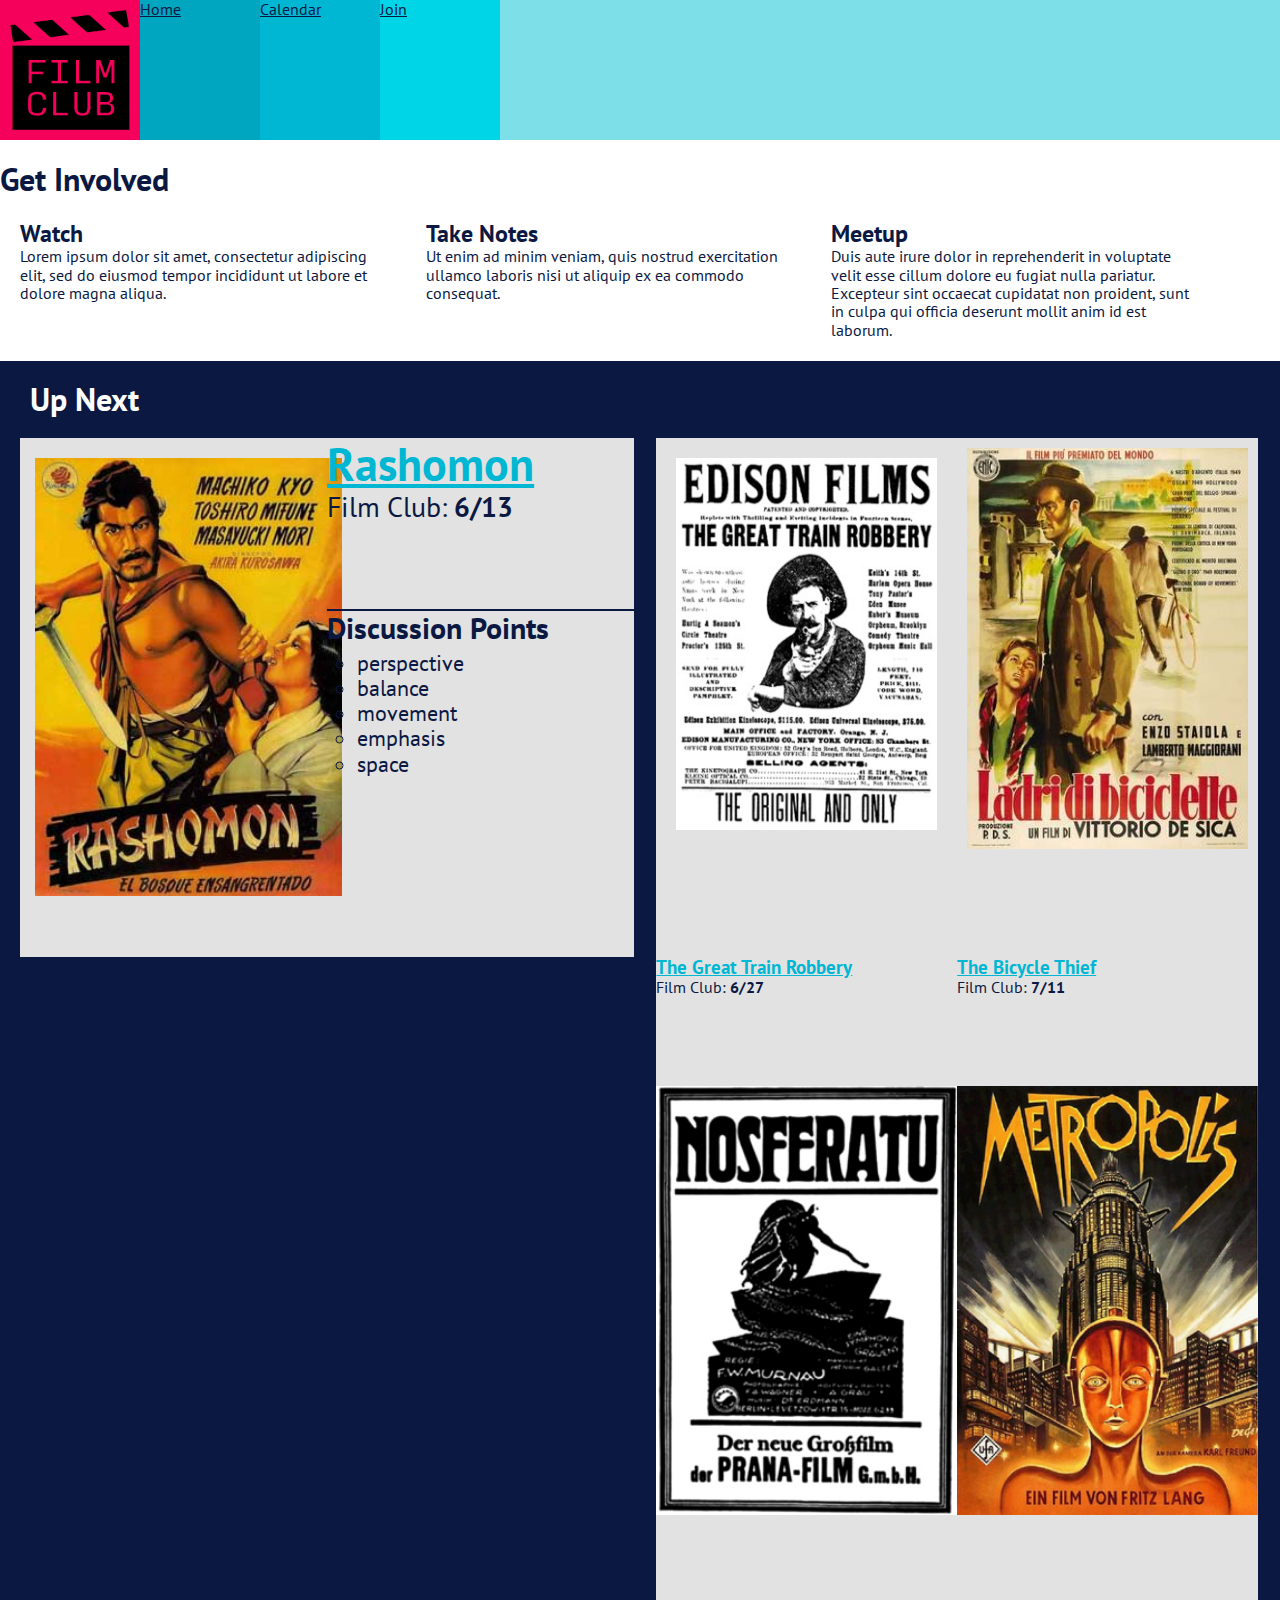
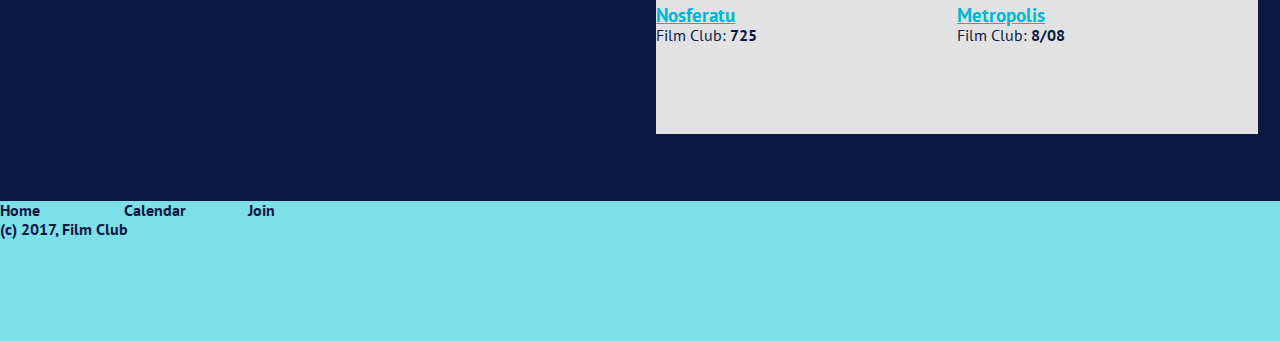
==== commit f40cf404: "commit before branch off master" ====
--- a/index.html
+++ b/index.html
@@ -2,12 +2,12 @@
 <html>
   <head>
     <link rel="stylesheet" href="css/normalize.css">
-    <link rel="stylesheet" href="https://maxcdn.bootstrapcdn.com/bootstrap/3.3.7/css/bootstrap.min.css" integrity="sha384-BVYiiSIFeK1dGmJRAkycuHAHRg32OmUcww7on3RYdg4Va+PmSTsz/K68vbdEjh4u" crossorigin="anonymous">
+
     <link href="https://fonts.googleapis.com/css?family=PT+Sans:400,700" rel="stylesheet">
 
-    <!-- <link rel="stylesheet" href="css/main.css"> -->
+    <meta name="viewport" content="width=device-width, initial-scale=1">
     <link rel="stylesheet" href="css/main.css">
-
+    <link rel="stylesheet" href="css/mediaqueries.css">
     <!-- <link rel="shortcut icon" href="/images/###.ico"> -->
     <title>Film Club</title>
 
--- a/css/main.css
+++ b/css/main.css
@@ -90,7 +90,7 @@
 
 .up-next {
   background-color: #0B1942;
-  height: 120vh;
+  height: 160vh;
   width: 100%;
 }
 
@@ -116,7 +116,7 @@
   margin-right: 20px;
 }
 #rashomon {
-  height: 50%;
+  height: 40%;
   width: 100%;
   background-color: #E2E2E2;
   display: grid;
@@ -269,9 +269,4 @@
 
 
 
-
-
-
-
-
 /*############# Whitespace maker ###########*/
--- a/css/mediaqueries.css
+++ b/css/mediaqueries.css
@@ -0,0 +1,29 @@
+
+
+
+@media screen and (max-width: 1000px) {
+
+  #rash-squeeze {
+    width: 100%;
+    height: 60%;
+  }
+  .poster-grid {
+    width: 48%;
+    height: 38%;
+  }
+
+}
+
+@media screen and (max-width: 545px) {
+
+
+  #rash-squeeze {
+    height: 30%;
+    width: 100%;
+  }
+  .poster-grid {
+    height: 30%;
+    width: 100%;
+  }
+
+}
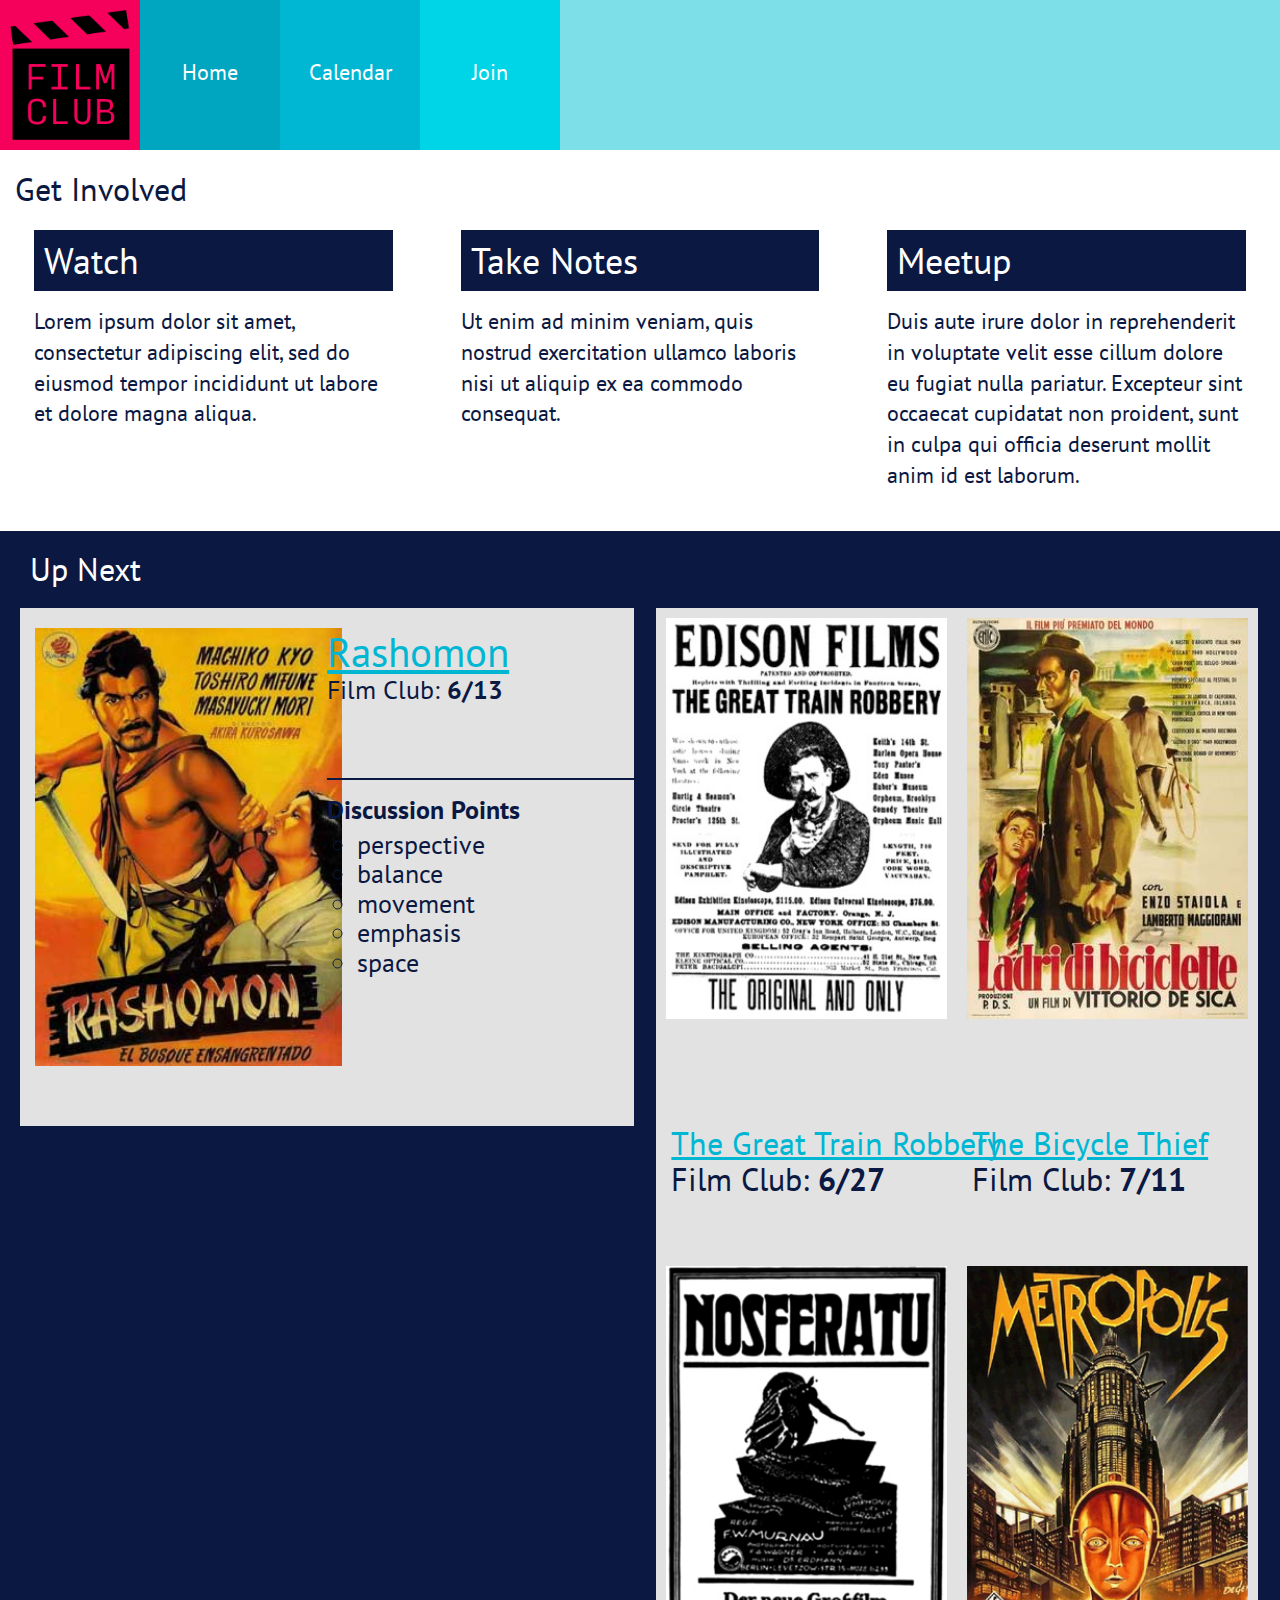
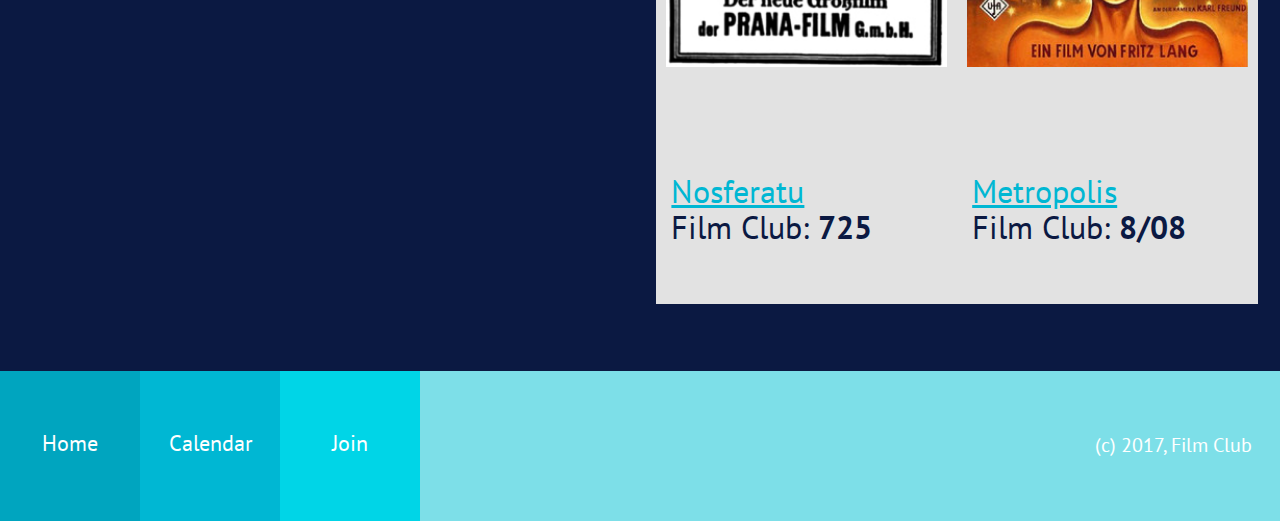
==== commit 432fc1b9: "final-goddamn-ly" ====
--- a/index.html
+++ b/index.html
@@ -15,21 +15,24 @@
 
   <body>
 
-  <header>
+    <header>
 
-    <div class="logo"><img src="images/filmclub.png" alt="The Film Club Logo"></div>
+      <nav>
+        <div class="logo"><img src="images/filmclub.png" alt="The Film Club Logo"></div>
 
-    <nav class="nav-item" id="home"><a href="#">Home</a></nav>
-    <nav class="nav-item" id="calendar"><a href="#">Calendar</a></nav>
-    <nav class="nav-item" id="join"><a href="#">Join</a></nav>
+        <a id="home" href="index.html">Home</a>
+        <a id="calendar" href="calendar.html">Calendar</a>
+        <a id="join" href="join.html">Join</a>
 
-  </header>
+      </nav>
+
+    </header>
 
   <section class="get-involved">
-    <h1>Get Involved</h1>
 
-      <div class="text-boxes">
 
+    <div id="flex-text">
+      <h1>Get Involved</h1>
         <div class="text-box">
           <h2>Watch</h2>
           <p>Lorem ipsum dolor sit amet, consectetur adipiscing elit, sed do eiusmod tempor incididunt ut labore et dolore magna aliqua.</p>
@@ -60,7 +63,7 @@
             <div id="rash-img"></div>
 
             <div id="rash-deets">
-              <h2><a href="#">Rashomon</a></h2>
+              <h2><a href="https://www.youtube.com/watch?v=7QTrx3YNz7A&t=8s">Rashomon</a></h2>
               <p>Film Club: <strong>6/13</strong></p>
            </div>
 
@@ -81,29 +84,27 @@
       <div class="poster-grid" id="train-bic">
           <div id="train-img"></div>
           <span id="train-deets">
-            <h3><a href="#">The Great Train Robbery</a></h3>
+            <h3><a href="https://www.youtube.com/watch?v=zuto7qWrplc">The Great Train Robbery</a></h3>
             <p>Film Club: <strong>6/27</strong></p>
           </span>
 
           <div id="bic-img"></div>
           <span id="bic-deets">
-            <h3><a href="#">The Bicycle Thief</a></h3>
+            <h3><a href="https://www.youtube.com/watch?v=H3jnzXX9mXs">The Bicycle Thief</a></h3>
             <p>Film Club: <strong>7/11</strong></p>
           </span>
         </div>
 
-      <!-- </div> -->
-
       <div class="poster-grid" id="nos-met">
           <div id="nos-img"></div>
           <span id="nos-deets">
-            <h3><a href="#">Nosferatu</a></h3>
+            <h3><a href="https://www.youtube.com/watch?v=FC6jFoYm3xs">Nosferatu</a></h3>
             <p>Film Club: <strong>725</strong></p>
           </span>
 
           <div id="met-img"></div>
           <span id="met-deets">
-            <h3><a href="#">Metropolis</a></h3>
+            <h3><a href="https://www.youtube.com/watch?v=Q0NzALRJifI">Metropolis</a></h3>
             <p>Film Club: <strong>8/08<strong></p>
           </span>
         </div>
@@ -114,17 +115,17 @@
   </section>
 
   <footer>
+    <nav id="media-foot">
 
-    <ul class="nav">
-      <li class="nav-item">Home</li>
-      <li class="nav-item">Calendar</li>
-      <li class="nav-item">Join</li>
-    </ul>
+      <a id="home" class="foot-home" href="index.html">Home</a>
+      <a id="calendar" class="foot-cal" href="calendar.html">Calendar</a>
+      <a id="join" class="foot-join" href="join.html">Join</a>
 
-    <div class="legal">(c) 2017, Film Club</div>
+      <div id="legal">(c) 2017, Film Club</div>
+
+    </nav>
 
   </footer>
-
   </body>
 
 </html>
--- a/css/main.css
+++ b/css/main.css
@@ -23,18 +23,20 @@
   padding: 0px;
   margin: 0px;
   box-sizing: border-box;
+  font-weight: normal;
   color: #0B1942;
 }
 
+a:hover {
+  cursor: pointer;
+}
+
+input:hover {
+  cursor: pointer;
+}
+
 /*#################### Header #################*/
 
-header {
-  background-color: #7DDFE8;
-  width: 100%;
-  height: 140px;
-  display: flex;
-  justify-content: flex-start;
-}
 
 .logo {
   background-color: #F5005B;
@@ -46,44 +48,80 @@
   width: 100%;
   padding: 10px;
 }
-.nav-item {
-  height: 100%;
-  width: 120px;
-}
+
 /*##########*/
 
 #home {
   background-color: #00A5BF;
+  width: 140px;
 }
 #calendar {
   background-color: #00B7D3;
+  width: 140px;
 }
 #join {
   background-color: #00D5E7;
+  width: 140px;
+}
+
+nav {
+  background-color: #7DDFE8;
+  width: 100vw;
+  height: 150px;
+  display: flex;
+  justify-content: flex-start;
+}
+
+nav a{
+  color: white;
+  text-decoration: none;
+  font-weight: normal;
+  text-align: center;
+  padding-top: 60px;
+  font-size:22px;
 }
 
 /*########### Get Involved Section ########*/
 
 .get-involved {
-  width: 95%;
-  height: 200px;
-}
-
-.get-involved h1 {
-  width: 100%;
-}
-
-.text-boxes {
+
+}
+
+
+#flex-text{
   display: flex;
   flex-wrap: wrap;
   justify-content: space-around;
 }
 
+.get-involved h1 {
+  color: #0B1942;
+  font-weight: normal;
+  width: 100%;
+  padding-left: 15px;
+}
+
 .text-box {
-  width: 30%;
-}
-
-
+  width: 28%;
+  margin: 0px 15px;
+}
+
+.text-box h2 {
+  background-color: #0B1942;
+  color: white;
+  font-size: 36px;
+  font-weight: normal;
+  padding: 10px;
+  margin-bottom: 10px;
+}
+
+.text-box p {
+  color: #0B1942;
+  font-size: 22px;
+  line-height: 1.4;
+  padding: 5px 0px 40px;
+
+}
 
 /*########## Up Next ###########*/
 
@@ -94,11 +132,11 @@
   width: 100%;
 }
 
-.up-next h1 {
+ .up-next h1 {
   color: white;
   float: left;
   margin: 20px 30px;
-  width: 100%;
+  width: 80%;
   text-align: left;
 }
 
@@ -124,38 +162,45 @@
   grid-template-rows: 1fr 1fr 1fr;
   margin-left: 20px;
 }
-  #rash-img {
-    background-image: url("../images/rashomon-poster.jpg");
-    background-size: contain;
-    background-repeat: no-repeat;
-    width: 100%;
-    height: auto;
-    margin: 20px 15px;
-    grid-area: 1 / 1 / 4 / 2;
+#rash-img {
+  background-image: url("../images/rashomon-poster.jpg");
+  background-size: contain;
+  background-repeat: no-repeat;
+  width: 100%;
+  height: auto;
+  margin: 20px 15px;
+  grid-area: 1 / 1 / 4 / 2;
   }
-  #rash-deets {
-    grid-area: 1 / 2 / 2 / 3;
-    border-bottom: solid 2px #0B1942;
-    font-size: 28px;
-  }
-    #rash-deets a {
-      color: #00B7D3;
-      text-decoration: underline;
-      font-size: 46px;
-    }
-  #discussion {
-    grid-area: 2 / 2 / 4 / 3;
-    /*margin-left: 20px;*/
-  }
-  #discussion h3 {
-    font-weight: bold;
-    font-size: 30px;
-  }
-  #discussion ul {
-    list-style-type: circle;
-    font-size: 22px;
-    margin: 5px 0px 0px 30px;
-  }
+#rash-deets {
+  grid-area: 1 / 2 / 2 / 3;
+  border-bottom: solid 2px #0B1942;
+  padding-top: 20px;
+}
+
+#rash-deets a {
+  color: #00B7D3;
+  text-decoration: underline;
+  font-size: 3.2vw;
+}
+
+#rash-deets p {
+  font-size: 2vw;
+}
+
+#discussion {
+  grid-area: 2 / 2 / 4 / 3;
+  /*margin-left: 20px;*/
+}
+#discussion h3 {
+  padding-top: 15px;
+  font-weight: bold;
+  font-size: 2vw;
+}
+#discussion ul {
+  list-style-type: circle;
+  font-size: 2vw;
+  margin: 5px 0px 0px 30px;
+}
 
 .poster-grid {
   height: 50%;
@@ -170,7 +215,9 @@
   background-size: contain;
   background-repeat: no-repeat;
   grid-area: 1 / 1 / 2 / 2;
-  margin: 20px;
+  width: auto;
+  height: auto;
+  margin: 10px 10px 0px 10px;
 
 }
 #bic-img {
@@ -178,7 +225,6 @@
   background-size: contain;
   background-repeat: no-repeat;
   grid-area: 1 / 2 / 2 / 3;
-
   width: auto;
   height: auto;
   margin: 10px 10px 0px 10px;
@@ -186,53 +232,51 @@
 
 #train-deets {
   grid-area: 2 / 1 / 3 / 3;
+  margin-left: 15px;
 }
 
 #bic-deets {
   grid-area: 2 / 2 / 3 / 3;
+  margin-left: 15px;
 }
 
 #train-deets a, #bic-deets a, #nos-deets a, #met-deets a {
   color: #00B7D3;
   text-decoration: underline;
-}
-/*#train {
-  width: 45%;
-  height: 100%;
-  }*/
-/*
-#bicycle {
-  width: 45%;
-  height: 100%;
-}*/
-/*
-#nosferatu {
-  width: 45%;
-  height: 100%;
-}*/
+  font-weight: normal;
+  font-size: 3.5vh;
+}
+
+#train-deets p, #bic-deets p, #nos-deets p, #met-deets p {
+  font-size: 3.5vh;
+}
+
+
 #nos-img {
   background-image: url("../images/nosferatu-poster.jpg");
   background-size: contain;
   background-repeat: no-repeat;
   grid-area: 1 / 1 / 2 / 2;
-  /*width: 100%;
-  height: 90%;
-  margin: 20px 15px;*/
+  width: auto;
+  height: auto;
+  margin: 10px 10px 0px 10px;
 }
 #met-img {
   background-image: url("../images/metropolis-poster.jpg");
   background-size: contain;
   background-repeat: no-repeat;
   grid-area: 1 / 2 / 2 / 3;
-  /*width: 100%;
-  height: 90%;
-  margin: 20px 15px;*/
+  width: auto;
+  height: auto;
+  margin: 10px 10px 0px 10px;
 }
 #nos-deets {
   grid-area: 2 / 1 / 2 / 3;
+  margin-left: 15px;
 }
 #met-deets {
   grid-area: 2 / 2 / 3 / 3;
+  margin-left: 15px;
 }
 /*
 #metropolis {
@@ -242,12 +286,21 @@
 
 /*########### footer #########*/
 
-footer {
+#legal {
+  align-self: center;
+  width: 65%;
+  text-align: right;
+  font-size: 20px;
+  color: white;
+  font-weight: normal;
+}
+
+
+/*footer {
   background-color: #7DDFE8;
   width: 100%;
   height: 140px;
-  /*display: flex;
-  justify-content: flex-start;*/
+
 }
 
 .nav-item {
@@ -255,7 +308,7 @@
   width: 120px;
   display: inline-block;
 }
-
+*/
 
 
 
--- a/css/mediaqueries.css
+++ b/css/mediaqueries.css
@@ -1,21 +1,94 @@
 
 
 
-@media screen and (max-width: 1000px) {
+@media screen and (max-width: 769px) {
 
-  #rash-squeeze {
-    width: 100%;
-    height: 60%;
+/************* main page ***********/
+
+.up-next {
+  height: 140vh;
+}
+
+.picture-flex {
+  display: flex;
+  flex-direction: row;
+  flex-wrap: wrap;
+}
+#rash-squeeze {
+  width: 100%;
+  height: auto;
+  margin: 0;
+}
+
+#rashomon {
+  margin: 0px;
+  width: 100%;
+  height: 80vw;
+}
+
+.poster-grid {
+  width: 48%;
+  height: 35%;
+}
+
+
+#train-deets a, #bic-deets a, #nos-deets a, #met-deets a {
+  color: #00B7D3;
+  text-decoration: underline;
+  font-weight: normal;
+  font-size: 3vh;
+  word-wrap: break-word;
+}
+
+#train-deets p, #bic-deets p, #nos-deets p, #met-deets p {
+  font-size: 2vh;
+}
+
+/*********** join page ********/
+
+  #join-flex-1 {
+    flex-direction: column;
+    justify-content: space-around;
+    height: 90vh;
   }
-  .poster-grid {
+  #profile-placeholder {
+    width: 40vw;
+    height: 40vw;
+  }
+
+  #jf1-1 {
     width: 48%;
-    height: 38%;
+    padding: 50px 10px 10px 10px;
+  }
+
+  .jf1-2 {
+    width: 48%;
+    padding: 10px;
+  }
+
+  #genres legend {
+    padding: 10px 0px 20px 10px;
+  }
+
+  .jf2-1 {
+    width: 45%;
+    padding: 10px;
+  }
+
+  #additional label {
+    padding-bottom: 10px;
+  }
+
+  #additional input {
+    width: 90%;
+    height: 15vh;
   }
 
 }
 
 @media screen and (max-width: 545px) {
 
+/************* main page **************/
 
   #rash-squeeze {
     height: 30%;
@@ -26,4 +99,38 @@
     width: 100%;
   }
 
+  /***********join page************/
+
+  #jf1-1 {
+    width: 100%;
+    margin: auto;
+  }
+
+  .jf1-2 {
+    width: 100%;
+  }
+
+  .jf2-1{
+    width: 100%;
+  }
+
+  #media-foot {
+    width: 100%;
+    display: grid;
+    grid-template-columns: 100%;
+    grid-template-rows: 1fr 1fr 1fr 1fr 1fr;
+  }
+
+/********* header-footer *********/
+
+  .foot-home {
+    grid-row-start: 1;
+  }
+  .foot-cal {
+    grid-row-start: 2;
+  }
+  .foot-join {
+    grid-row-start: 3;
+  }
+
 }
